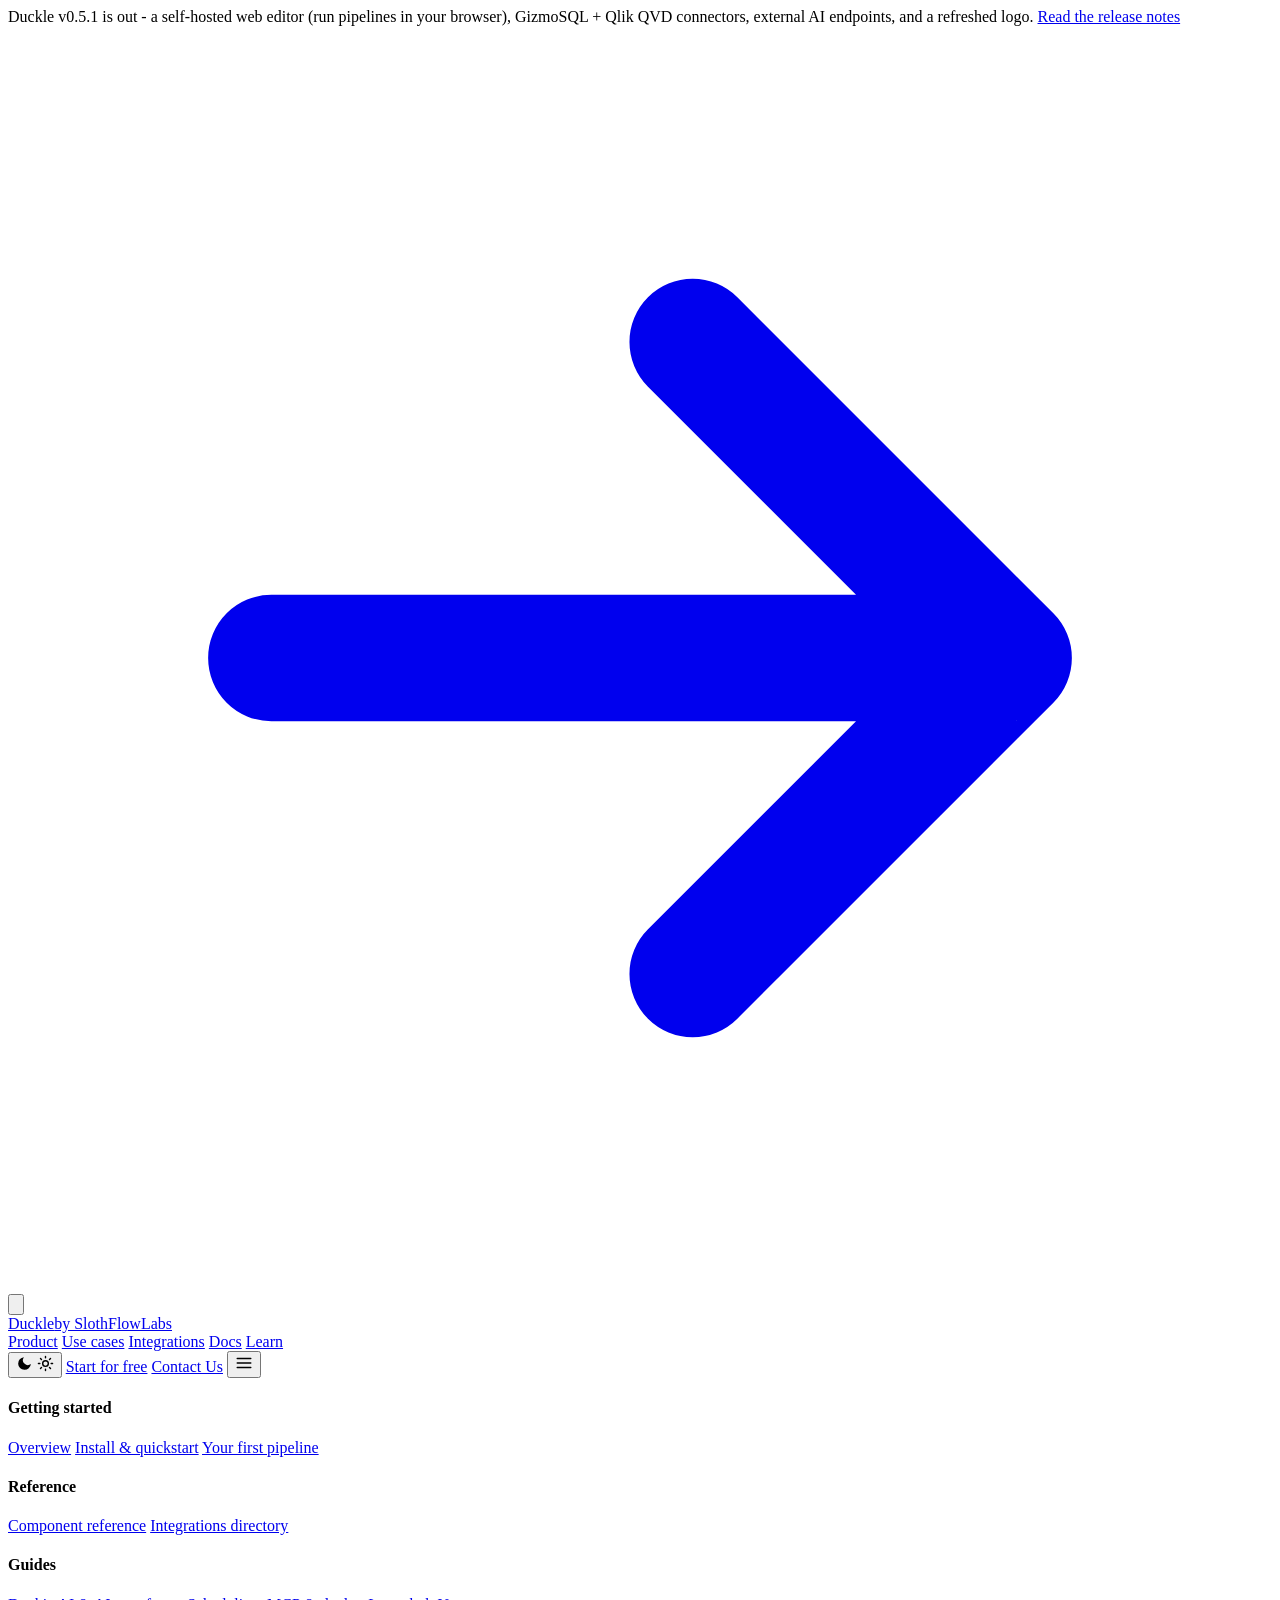
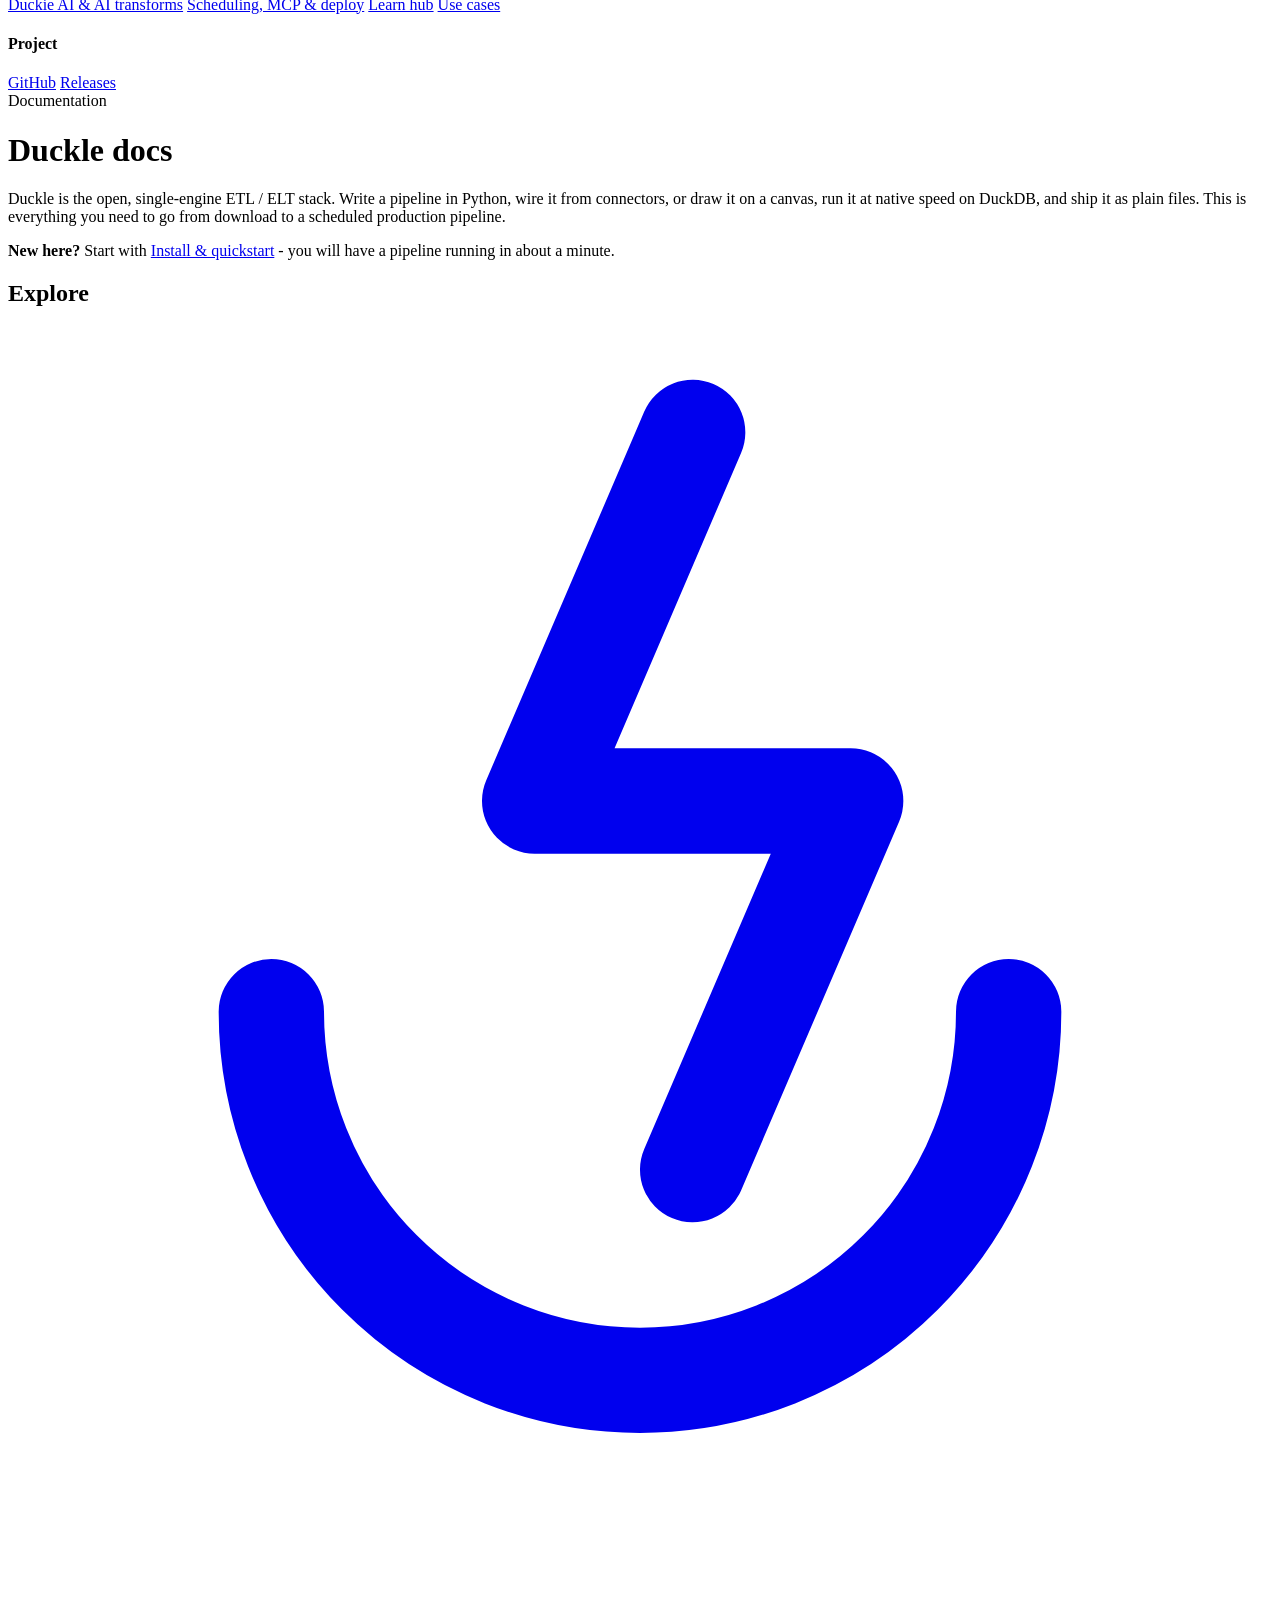
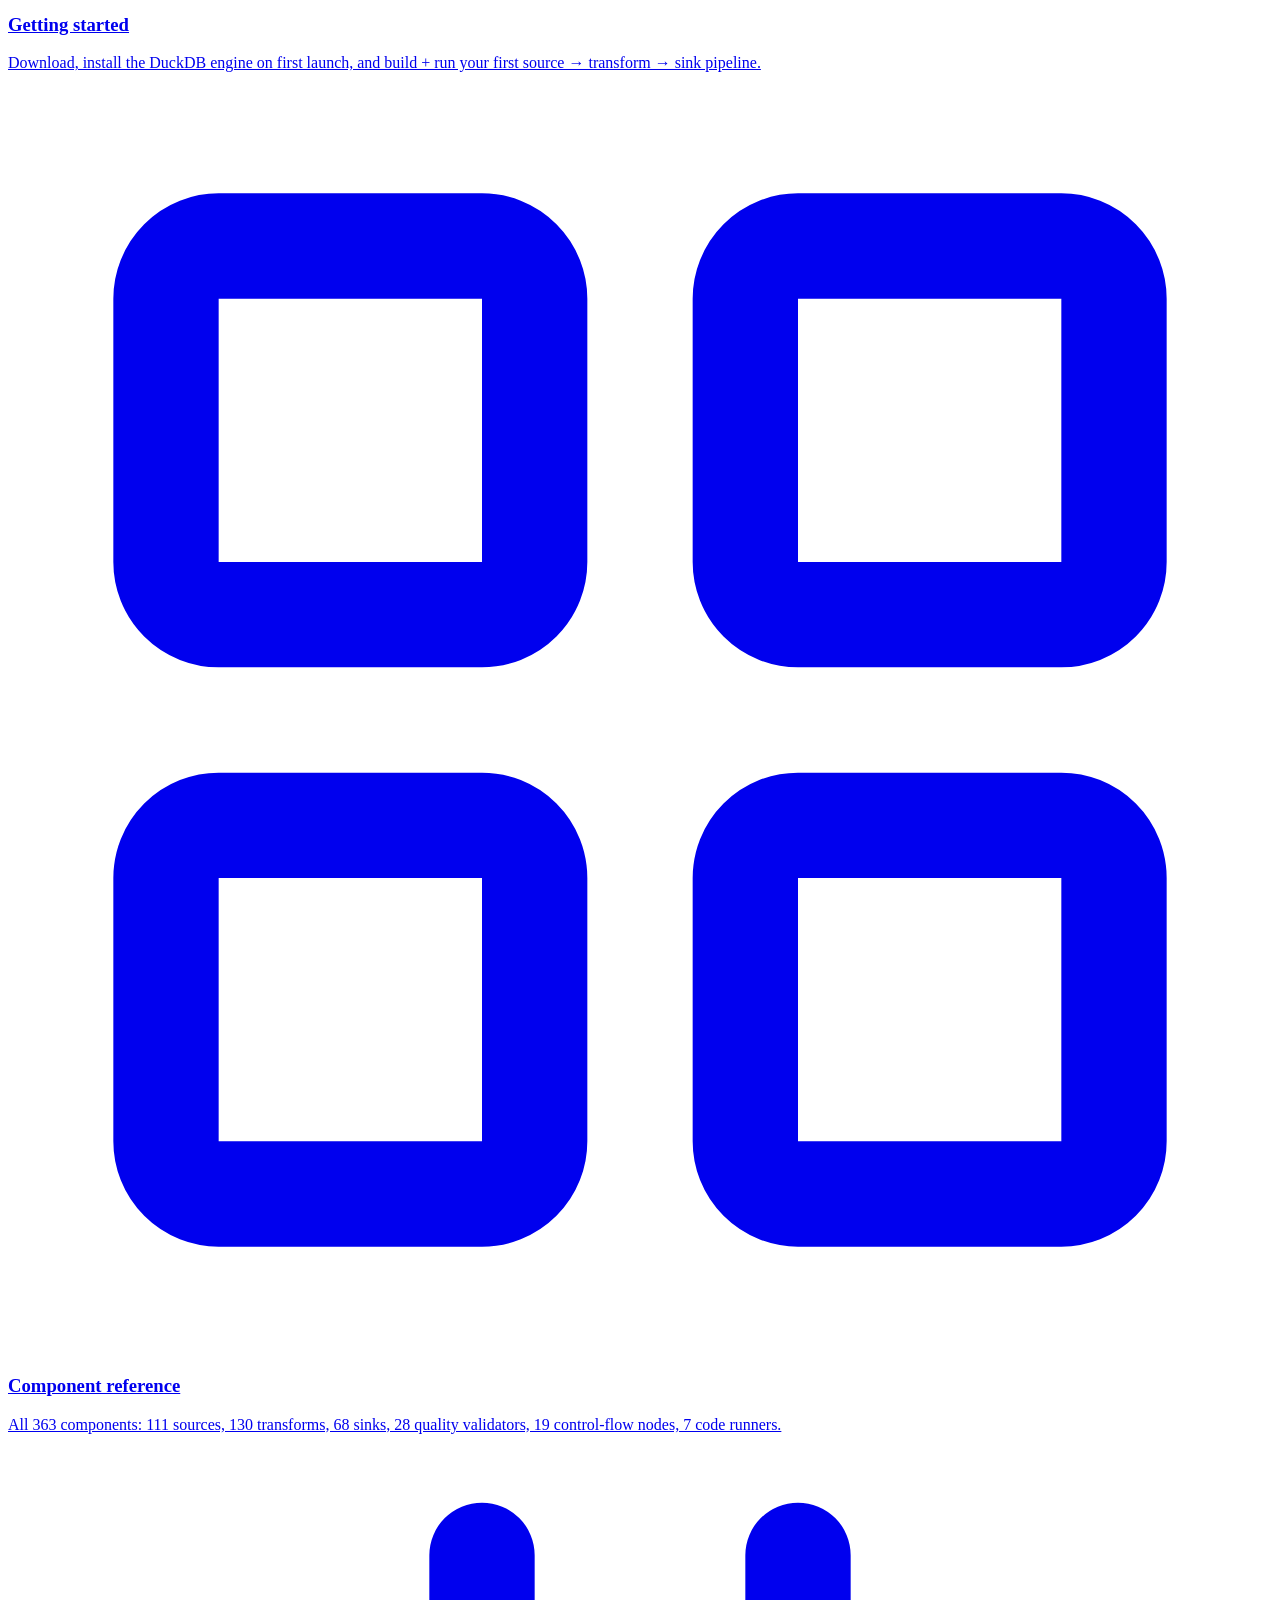
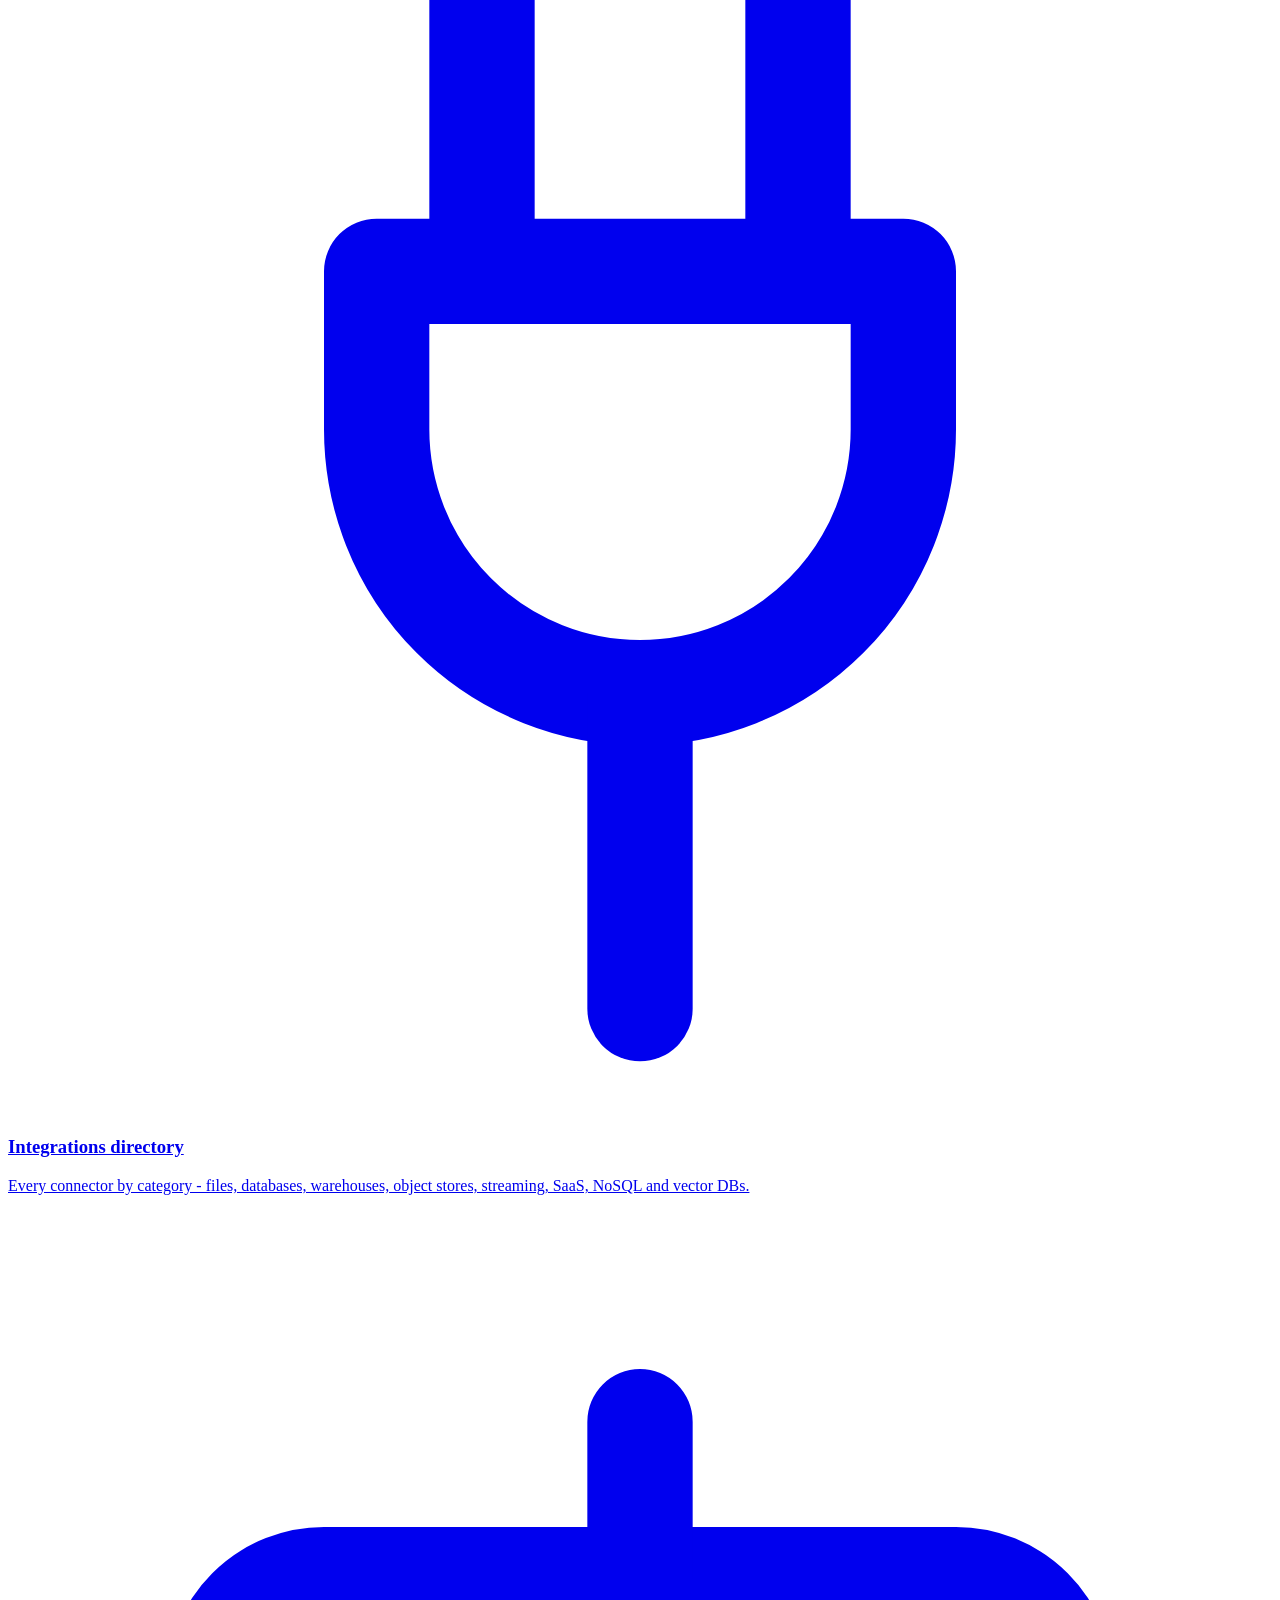
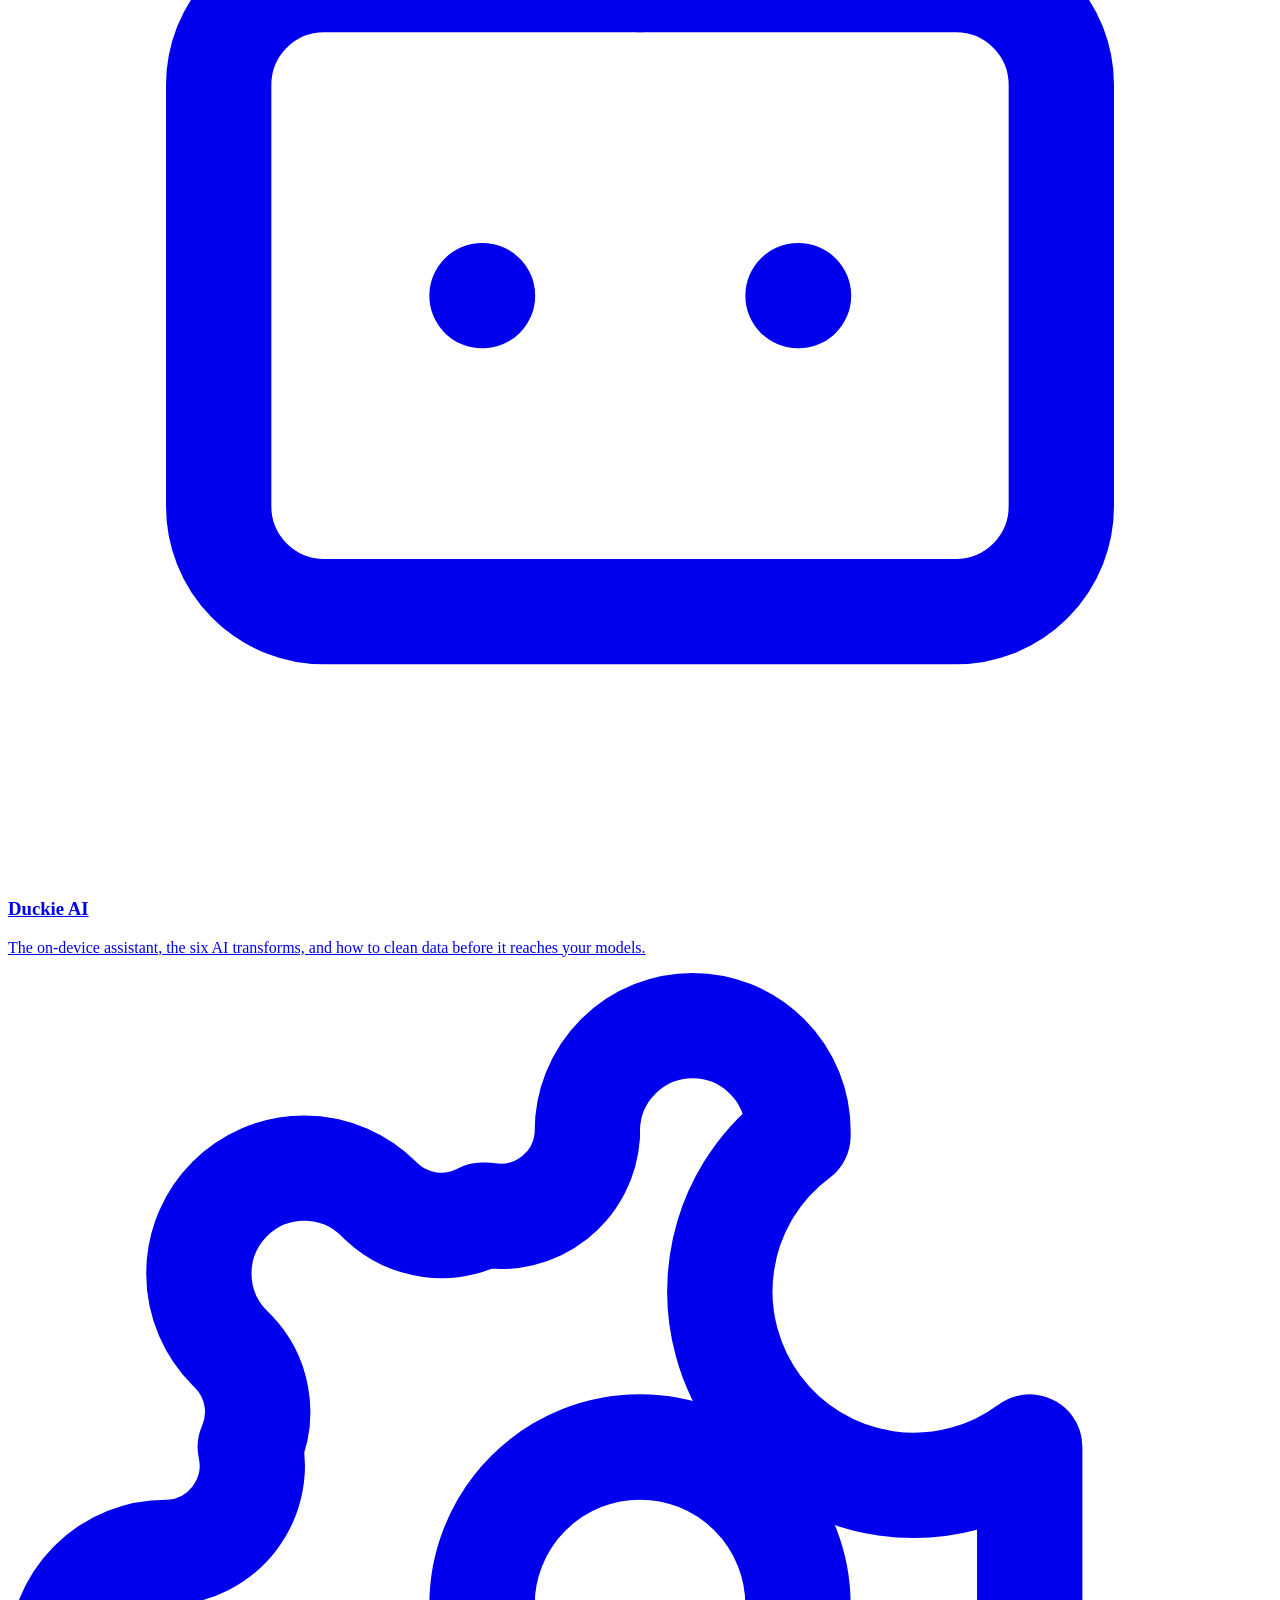
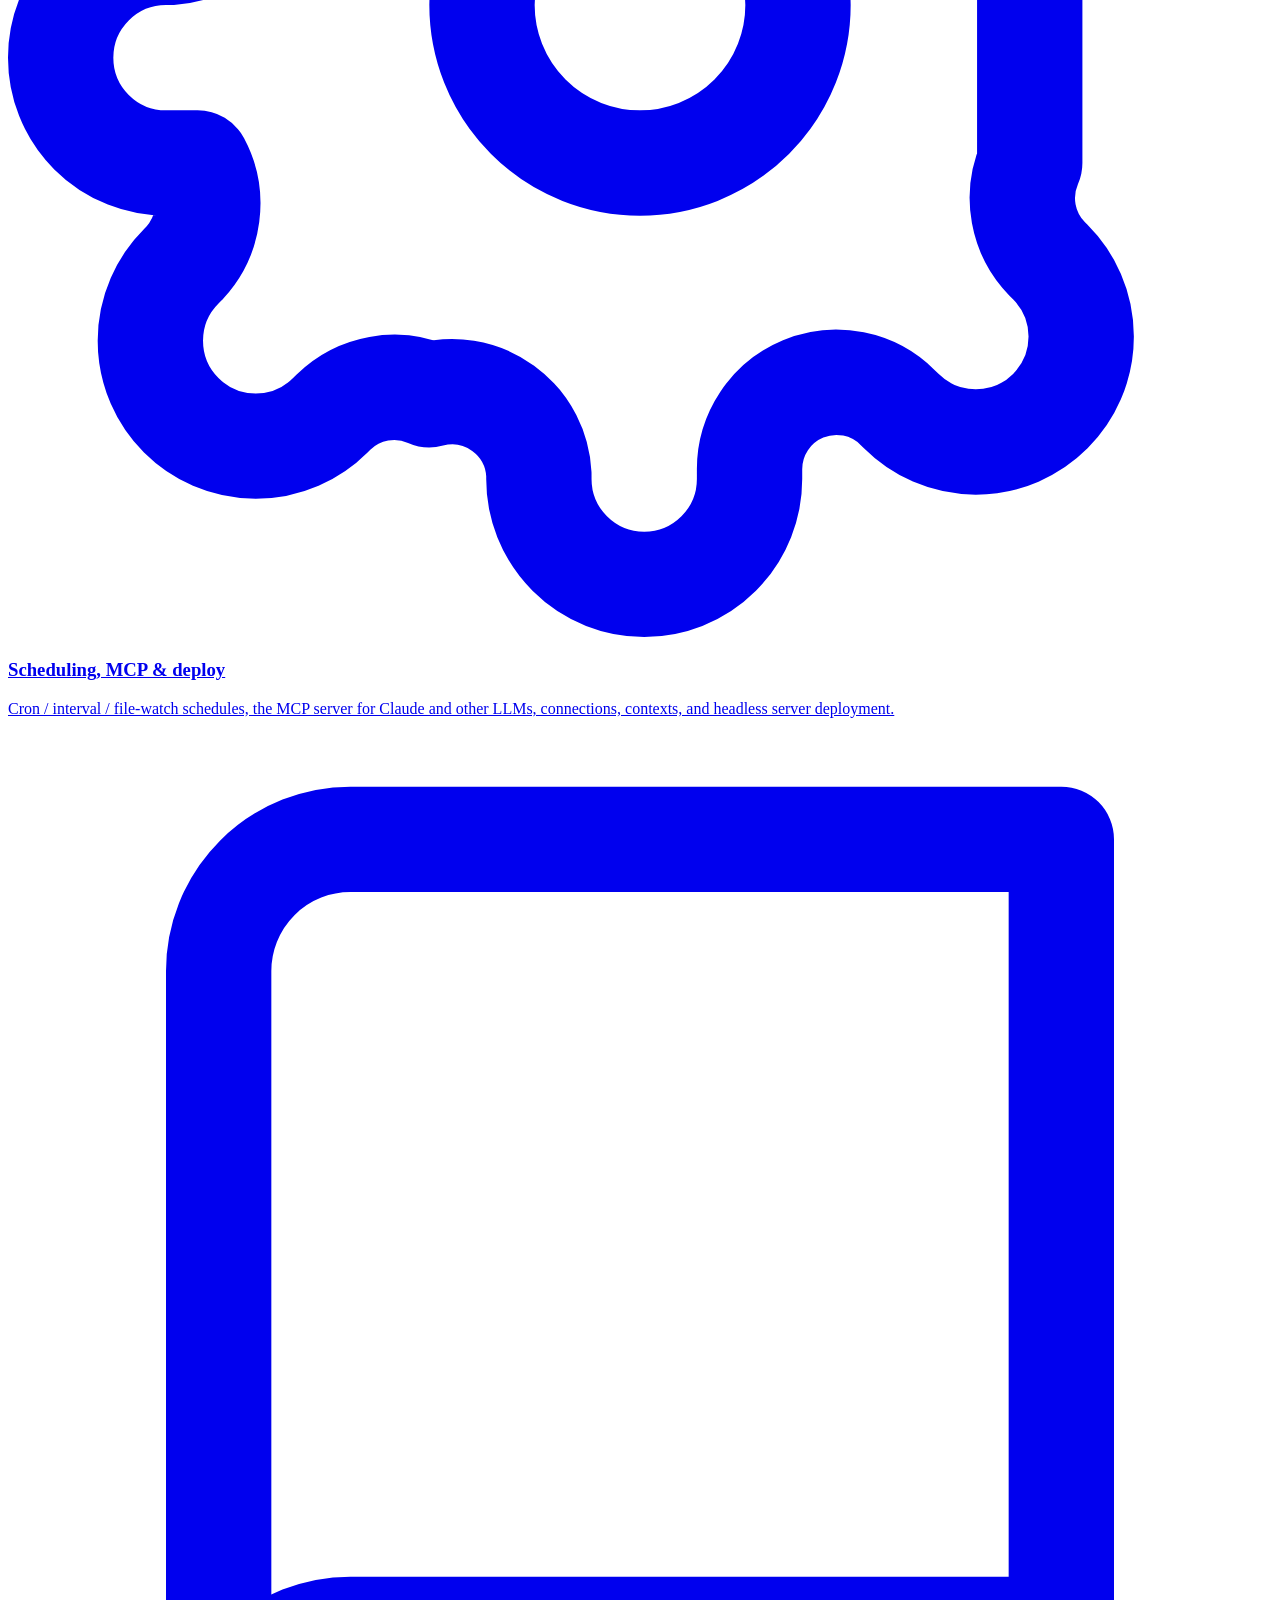
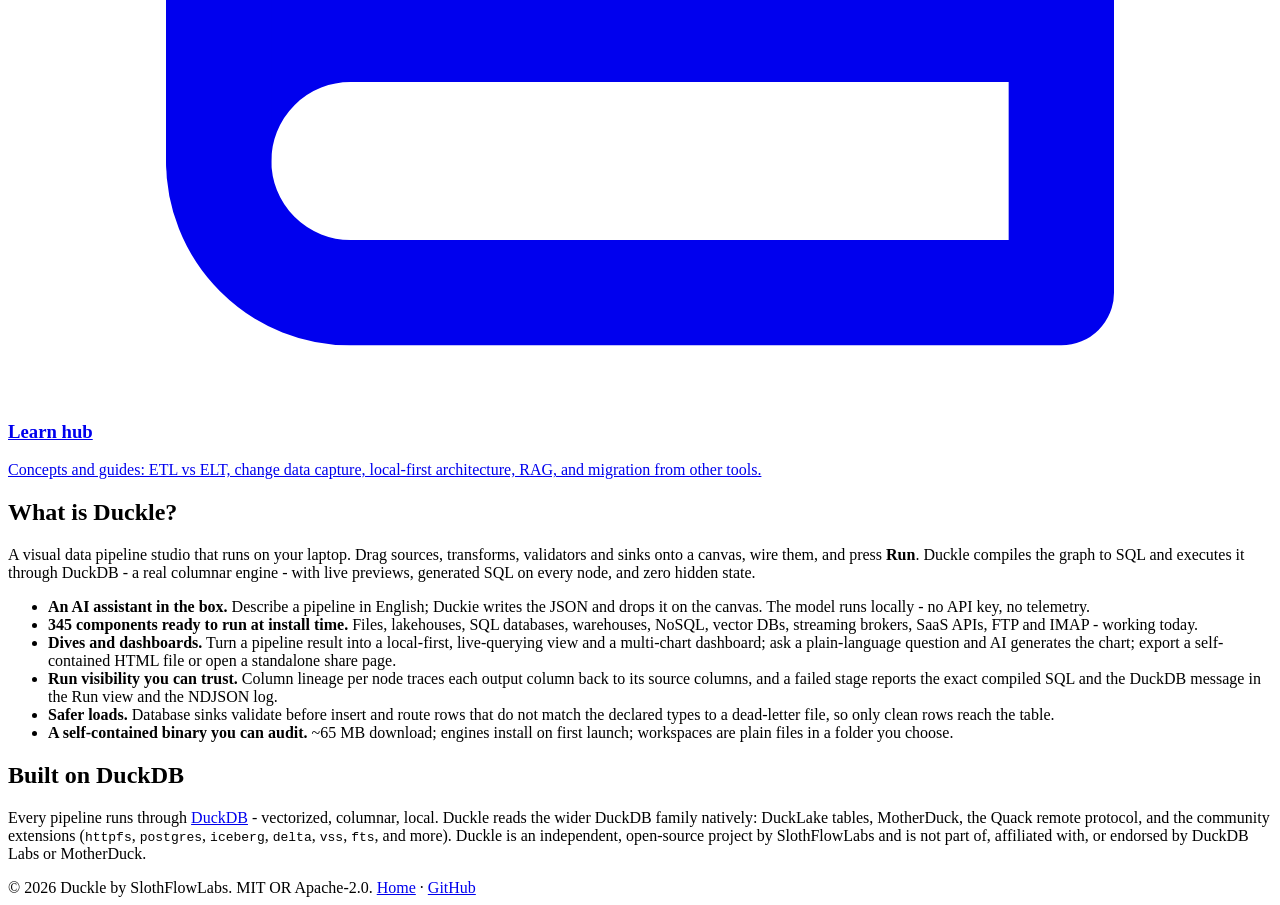
==== website/docs/index.html @ cfa14a63 "docs: lead with the open single-engine ELT stack, not local-first desktop Retitle the README and mar" ====
<!DOCTYPE html>
<html lang="en">
<head>
<meta charset="utf-8" />
<meta name="viewport" content="width=device-width, initial-scale=1" />
<title>Duckle Documentation: open, single-engine DuckDB ETL</title>
<meta name="description" content="Duckle documentation: getting started, the 363-component reference, integrations, the Duckie AI assistant, scheduling, the MCP server, and server deployment." />
<meta name="keywords" content="visual ETL tool, DuckDB ETL, open source ETL, ELT tool, code-first ETL, Python ETL, ETL for AI agents, MCP ETL, data pipeline builder, dbt GUI, dbt on DuckDB, DuckLake, Quack DuckDB, no-code data pipeline, Fivetran alternative, Airbyte alternative, Talend alternative, dlt alternative, self-hosted ETL, local-first ETL" />
<link rel="icon" href="../assets/img/duckle-mark.v4.svg" />
<link rel="preconnect" href="https://fonts.googleapis.com" />
<link rel="preconnect" href="https://fonts.gstatic.com" crossorigin />
<link href="https://fonts.googleapis.com/css2?family=Inter:wght@400;500;600;700;800&family=JetBrains+Mono:wght@400;500;700&display=swap" rel="stylesheet" />
<link rel="stylesheet" href="../assets/css/site.v16.css" />
<script>(function(){try{var t=localStorage.getItem("duckle-theme")||"dark";document.documentElement.setAttribute("data-theme",t);}catch(e){document.documentElement.setAttribute("data-theme","dark");}})();</script>
<link rel="canonical" href="https://duckle.org/docs/index.html" />
<meta name="robots" content="index, follow" />
<meta name="author" content="Duckle" />
<meta property="og:type" content="website" />
<meta property="og:site_name" content="Duckle" />
<meta property="og:url" content="https://duckle.org/docs/index.html" />
<meta property="og:title" content="Duckle Documentation: open, single-engine DuckDB ETL" />
<meta property="og:description" content="Duckle documentation: getting started, the 363-component reference, integrations, the Duckie AI assistant, scheduling, the MCP server, and server deployment." />
<meta property="og:image" content="https://duckle.org/assets/img/og-card.png" />
<meta property="og:image:width" content="1200" />
<meta property="og:image:height" content="630" />
<meta name="twitter:card" content="summary_large_image" />
<meta name="twitter:url" content="https://duckle.org/docs/index.html" />
<meta name="twitter:title" content="Duckle Documentation: open, single-engine DuckDB ETL" />
<meta name="twitter:description" content="Duckle documentation: getting started, the 363-component reference, integrations, the Duckie AI assistant, scheduling, the MCP server, and server deployment." />
<meta name="twitter:image" content="https://duckle.org/assets/img/og-card.png" />
<meta name="theme-color" content="#07090f" />
<link rel="apple-touch-icon" href="../assets/img/duckle-mark.v4.svg" />
<link rel="manifest" href="../site.webmanifest" />
<script type="application/ld+json">
{
  "@context": "https://schema.org",
  "@type": "BreadcrumbList",
  "itemListElement": [
    {
      "@type": "ListItem",
      "position": 1,
      "name": "Home",
      "item": "https://duckle.org/"
    },
    {
      "@type": "ListItem",
      "position": 2,
      "name": "Docs",
      "item": "https://duckle.org/docs/index.html"
    }
  ]
}
</script>
</head>
<body>

<div class="announce" id="announce" data-v="v0.5.1">
  Duckle v0.5.1 is out - a self-hosted web editor (run pipelines in your browser), GizmoSQL + Qlik QVD connectors, external AI endpoints, and a refreshed logo.
  <a href="https://github.com/slothflowlabs/duckle/releases/latest" target="_blank" rel="noopener">Read the release notes <svg viewBox="0 0 24 24" fill="none" stroke="currentColor" stroke-width="2.4" stroke-linecap="round" stroke-linejoin="round"><path d="M5 12h14M13 6l6 6-6 6"/></svg></a>
  <button class="announce-x" id="announceX" type="button" aria-label="Dismiss"><svg viewBox="0 0 24 24" fill="none" stroke="currentColor" stroke-width="2.2" stroke-linecap="round"><path d="M18 6 6 18M6 6l12 12"/></svg></button>
</div>
<header class="nav">
  <div class="wrap nav-inner">
    <a class="brand" href="../index.html"><img class="logo-dark" src="../assets/img/duckle-mark.v4.svg" alt="" /><img class="logo-light" src="../assets/img/duckle-mark.v4.svg" alt="" /><span class="bw"><span class="bn">Duckle</span><span class="by">by SlothFlowLabs</span></span></a>
    <nav class="nav-links" id="navLinks">
      <a href="../index.html#product">Product</a>
      <a href="../use-cases.html">Use cases</a>
      <a href="../index.html#integrations">Integrations</a>
      <a href="index.html">Docs</a>
      <a href="../learn.html">Learn</a>
    </nav>
    <div class="nav-right">
      <button class="icon-btn theme-toggle" id="themeToggle" aria-label="Toggle theme" title="Toggle theme">
        <svg class="moon" width="17" height="17" viewBox="0 0 24 24" fill="currentColor"><path d="M21 12.79A9 9 0 1 1 11.21 3 7 7 0 0 0 21 12.79z"/></svg>
        <svg class="sun" width="17" height="17" viewBox="0 0 24 24" fill="none" stroke="currentColor" stroke-width="2" stroke-linecap="round"><circle cx="12" cy="12" r="4"/><path d="M12 2v2m0 16v2M4.93 4.93l1.41 1.41m11.32 11.32 1.41 1.41M2 12h2m16 0h2M4.93 19.07l1.41-1.41M17.66 6.34l1.41-1.41"/></svg>
      </button>
      <a class="btn btn-outline hide-sm" href="../index.html#download">Start for free</a>
      <a class="btn btn-primary btn-pill hide-sm js-contact" href="#contact">Contact Us</a>
      <button class="icon-btn nav-toggle" id="navToggle" aria-label="Open menu"><svg width="18" height="18" viewBox="0 0 24 24" fill="none" stroke="currentColor" stroke-width="2" stroke-linecap="round"><path d="M3 6h18M3 12h18M3 18h18"/></svg></button>
    </div>
  </div>
</header>

<div class="wrap section">
  <div class="docs-shell">
    <aside class="docs-side">
      <h4>Getting started</h4>
      <a href="index.html">Overview</a>
      <a href="getting-started.html">Install &amp; quickstart</a>
      <a href="getting-started.html#first-pipeline">Your first pipeline</a>
      <h4>Reference</h4>
      <a href="components.html">Component reference</a>
      <a href="integrations.html">Integrations directory</a>
      <h4>Guides</h4>
      <a href="ai-duckie.html">Duckie AI &amp; AI transforms</a>
      <a href="automation.html">Scheduling, MCP &amp; deploy</a>
      <a href="learn.html">Learn hub</a>
      <a href="../use-cases.html">Use cases</a>
      <h4>Project</h4>
      <a href="https://github.com/slothflowlabs/duckle" target="_blank" rel="noopener">GitHub</a>
      <a href="https://github.com/slothflowlabs/duckle/releases" target="_blank" rel="noopener">Releases</a>
    </aside>

    <main class="docs-main">
      <span class="eyebrow">Documentation</span>
      <h1>Duckle docs</h1>
      <p class="lead">Duckle is the open, single-engine ETL / ELT stack. Write a pipeline in Python, wire it from connectors, or draw it on a canvas, run it at native speed on DuckDB, and ship it as plain files. This is everything you need to go from download to a scheduled production pipeline.</p>

      <div class="note"><b>New here?</b> Start with <a href="getting-started.html">Install &amp; quickstart</a> - you will have a pipeline running in about a minute.</div>

      <h2>Explore</h2>
      <div class="grid cols-2" style="margin-top:18px;">
        <a class="card" href="getting-started.html"><span class="ico"><svg viewBox="0 0 24 24" fill="none" stroke="currentColor" stroke-width="2" stroke-linecap="round" stroke-linejoin="round"><path d="m13 2-3 7h6l-3 7"/><path d="M5 13a7 7 0 0 0 14 0"/></svg></span><h3>Getting started</h3><p>Download, install the DuckDB engine on first launch, and build + run your first source &rarr; transform &rarr; sink pipeline.</p></a>
        <a class="card src" href="components.html"><span class="ico"><svg viewBox="0 0 24 24" fill="none" stroke="currentColor" stroke-width="2" stroke-linecap="round" stroke-linejoin="round"><rect x="3" y="3" width="7" height="7" rx="1"/><rect x="14" y="3" width="7" height="7" rx="1"/><rect x="3" y="14" width="7" height="7" rx="1"/><rect x="14" y="14" width="7" height="7" rx="1"/></svg></span><h3>Component reference</h3><p>All 363 components: 111 sources, 130 transforms, 68 sinks, 28 quality validators, 19 control-flow nodes, 7 code runners.</p></a>
        <a class="card" href="integrations.html"><span class="ico"><svg viewBox="0 0 24 24" fill="none" stroke="currentColor" stroke-width="2" stroke-linecap="round" stroke-linejoin="round"><path d="M9 2v6M15 2v6M7 8h10v3a5 5 0 0 1-10 0z"/><path d="M12 16v6"/></svg></span><h3>Integrations directory</h3><p>Every connector by category - files, databases, warehouses, object stores, streaming, SaaS, NoSQL and vector DBs.</p></a>
        <a class="card xf" href="ai-duckie.html"><span class="ico"><svg viewBox="0 0 24 24" fill="none" stroke="currentColor" stroke-width="2" stroke-linecap="round" stroke-linejoin="round"><rect x="4" y="7" width="16" height="12" rx="2"/><path d="M12 7V4M9 13h.01M15 13h.01"/></svg></span><h3>Duckie AI</h3><p>The on-device assistant, the six AI transforms, and how to clean data before it reaches your models.</p></a>
        <a class="card snk" href="automation.html"><span class="ico"><svg viewBox="0 0 24 24" fill="none" stroke="currentColor" stroke-width="2" stroke-linecap="round" stroke-linejoin="round"><circle cx="12" cy="12" r="3"/><path d="M19.4 15a1.65 1.65 0 0 0 .33 1.82l.06.06a2 2 0 1 1-2.83 2.83l-.06-.06a1.65 1.65 0 0 0-2.82 1.17V21a2 2 0 1 1-4 0v-.09A1.65 1.65 0 0 0 8 19.4a1.65 1.65 0 0 0-1.82.33l-.06.06a2 2 0 1 1-2.83-2.83l.06-.06A1.65 1.65 0 0 0 3.6 15H3a2 2 0 1 1 0-4h.09A1.65 1.65 0 0 0 4.6 9a1.65 1.65 0 0 0-.33-1.82l-.06-.06a2 2 0 1 1 2.83-2.83l.06.06A1.65 1.65 0 0 0 9 4.6h.09A1.65 1.65 0 0 0 11 3.09V3a2 2 0 1 1 4 0v.09A1.65 1.65 0 0 0 19.4 9z"/></svg></span><h3>Scheduling, MCP &amp; deploy</h3><p>Cron / interval / file-watch schedules, the MCP server for Claude and other LLMs, connections, contexts, and headless server deployment.</p></a>
        <a class="card" href="learn.html"><span class="ico"><svg viewBox="0 0 24 24" fill="none" stroke="currentColor" stroke-width="2" stroke-linecap="round" stroke-linejoin="round"><path d="M4 19.5A2.5 2.5 0 0 1 6.5 17H20"/><path d="M6.5 2H20v20H6.5A2.5 2.5 0 0 1 4 19.5v-15A2.5 2.5 0 0 1 6.5 2z"/></svg></span><h3>Learn hub</h3><p>Concepts and guides: ETL vs ELT, change data capture, local-first architecture, RAG, and migration from other tools.</p></a>
      </div>

      <h2>What is Duckle?</h2>
      <p>A visual data pipeline studio that runs on your laptop. Drag sources, transforms, validators and sinks onto a canvas, wire them, and press <b>Run</b>. Duckle compiles the graph to SQL and executes it through DuckDB - a real columnar engine - with live previews, generated SQL on every node, and zero hidden state.</p>
      <ul>
        <li><b>An AI assistant in the box.</b> Describe a pipeline in English; Duckie writes the JSON and drops it on the canvas. The model runs locally - no API key, no telemetry.</li>
        <li><b>345 components ready to run at install time.</b> Files, lakehouses, SQL databases, warehouses, NoSQL, vector DBs, streaming brokers, SaaS APIs, FTP and IMAP - working today.</li>
        <li><b>Dives and dashboards.</b> Turn a pipeline result into a local-first, live-querying view and a multi-chart dashboard; ask a plain-language question and AI generates the chart; export a self-contained HTML file or open a standalone share page.</li>
        <li><b>Run visibility you can trust.</b> Column lineage per node traces each output column back to its source columns, and a failed stage reports the exact compiled SQL and the DuckDB message in the Run view and the NDJSON log.</li>
        <li><b>Safer loads.</b> Database sinks validate before insert and route rows that do not match the declared types to a dead-letter file, so only clean rows reach the table.</li>
        <li><b>A self-contained binary you can audit.</b> ~65 MB download; engines install on first launch; workspaces are plain files in a folder you choose.</li>
      </ul>

      <h2>Built on DuckDB</h2>
      <p>Every pipeline runs through <a href="https://duckdb.org" target="_blank" rel="noopener">DuckDB</a> - vectorized, columnar, local. Duckle reads the wider DuckDB family natively: DuckLake tables, MotherDuck, the Quack remote protocol, and the community extensions (<code>httpfs</code>, <code>postgres</code>, <code>iceberg</code>, <code>delta</code>, <code>vss</code>, <code>fts</code>, and more). Duckle is an independent, open-source project by SlothFlowLabs and is not part of, affiliated with, or endorsed by DuckDB Labs or MotherDuck.</p>
    </main>
  </div>
</div>

<footer class="footer">
  <div class="wrap">
    <div class="legal">
      <span>&copy; 2026 Duckle by SlothFlowLabs. MIT OR Apache-2.0.</span>
      <span><a href="../index.html">Home</a> &middot; <a href="https://github.com/slothflowlabs/duckle" target="_blank" rel="noopener">GitHub</a></span>
    </div>
  </div>
</footer>
<script src="../assets/js/site.js"></script>
</body>
</html>
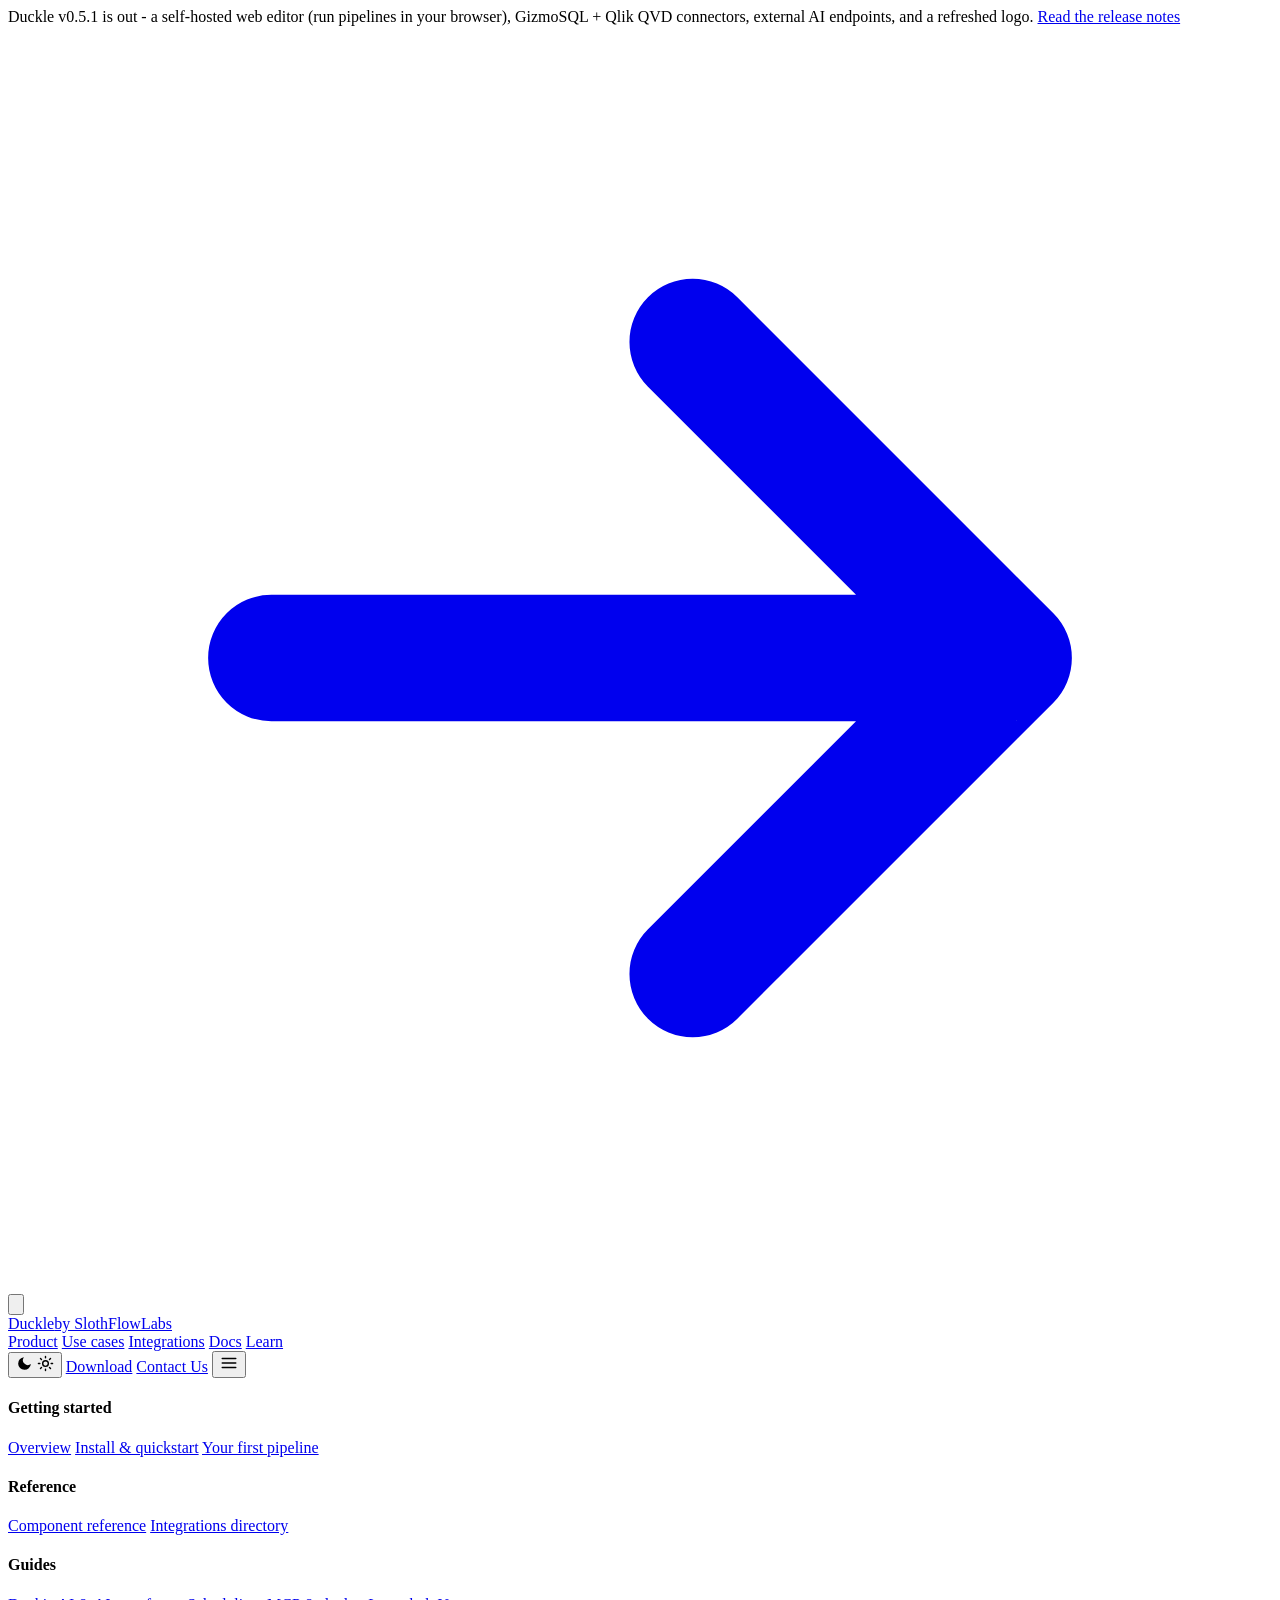
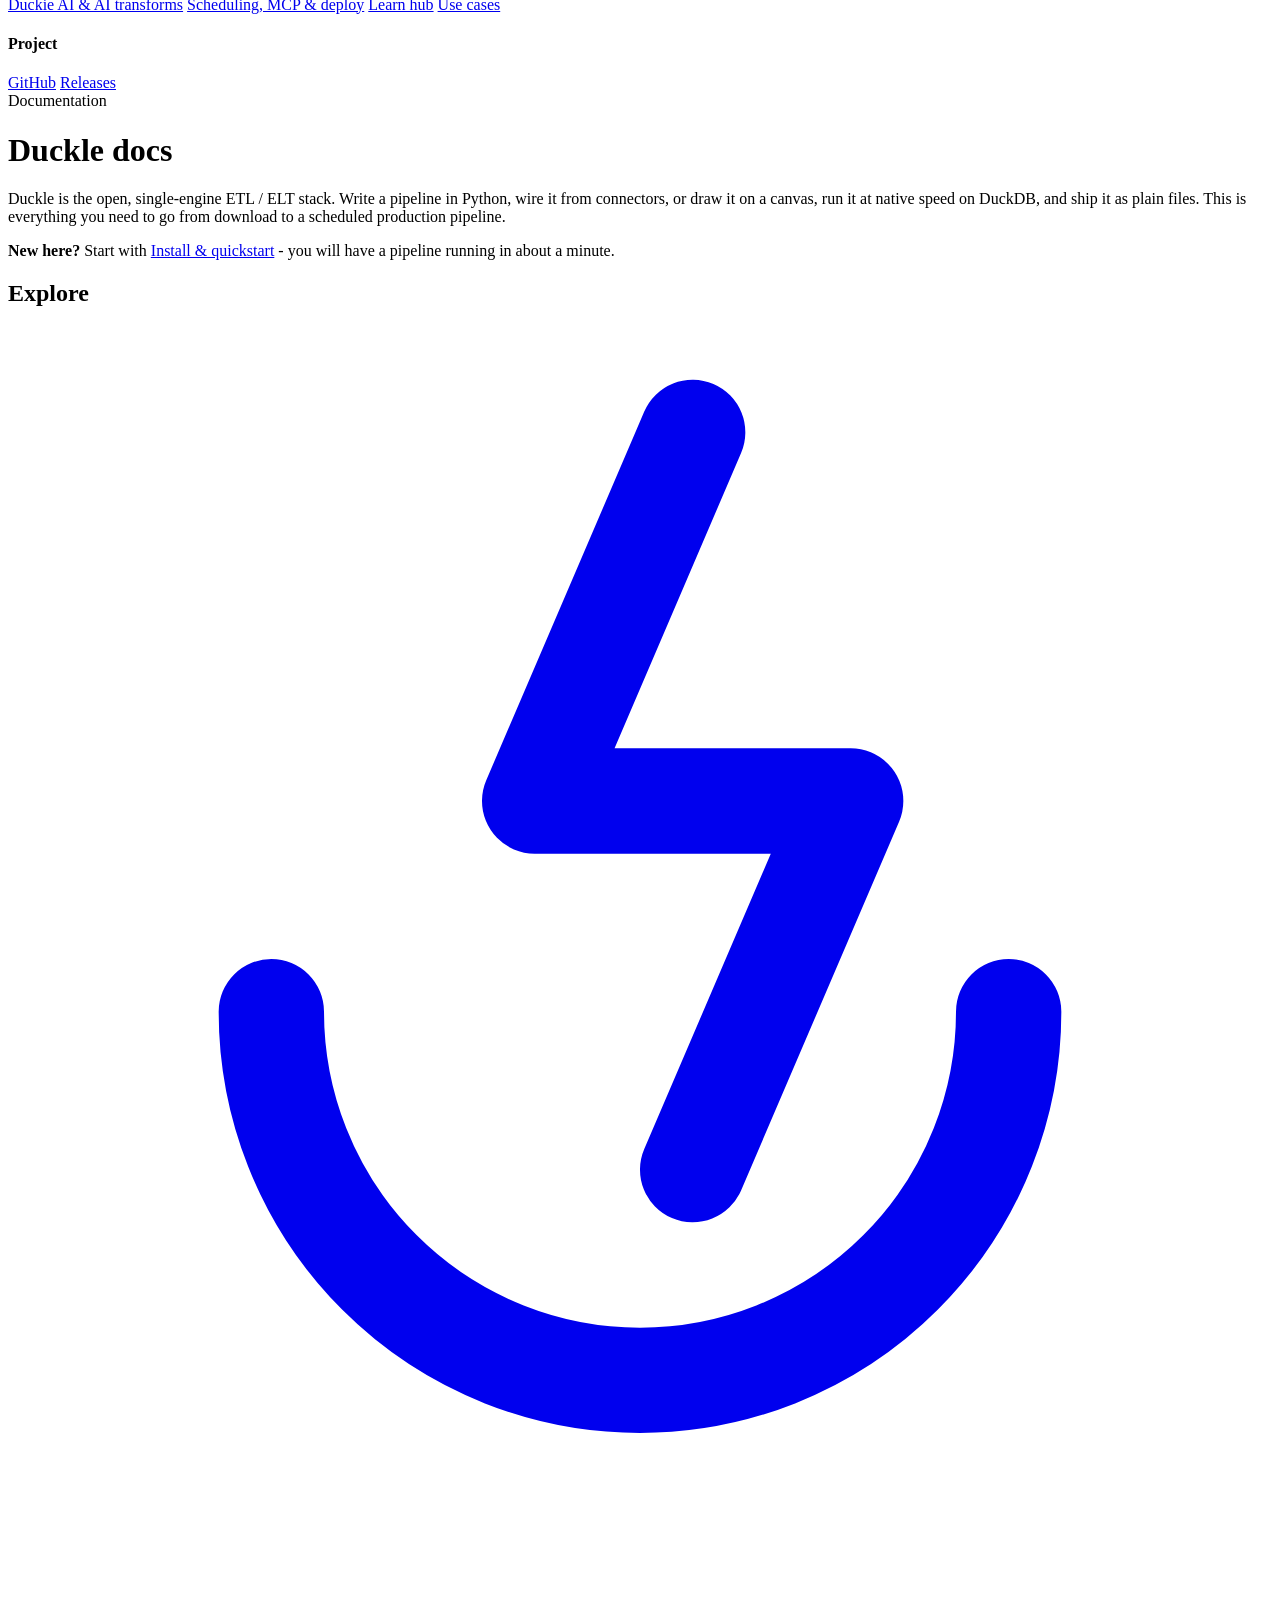
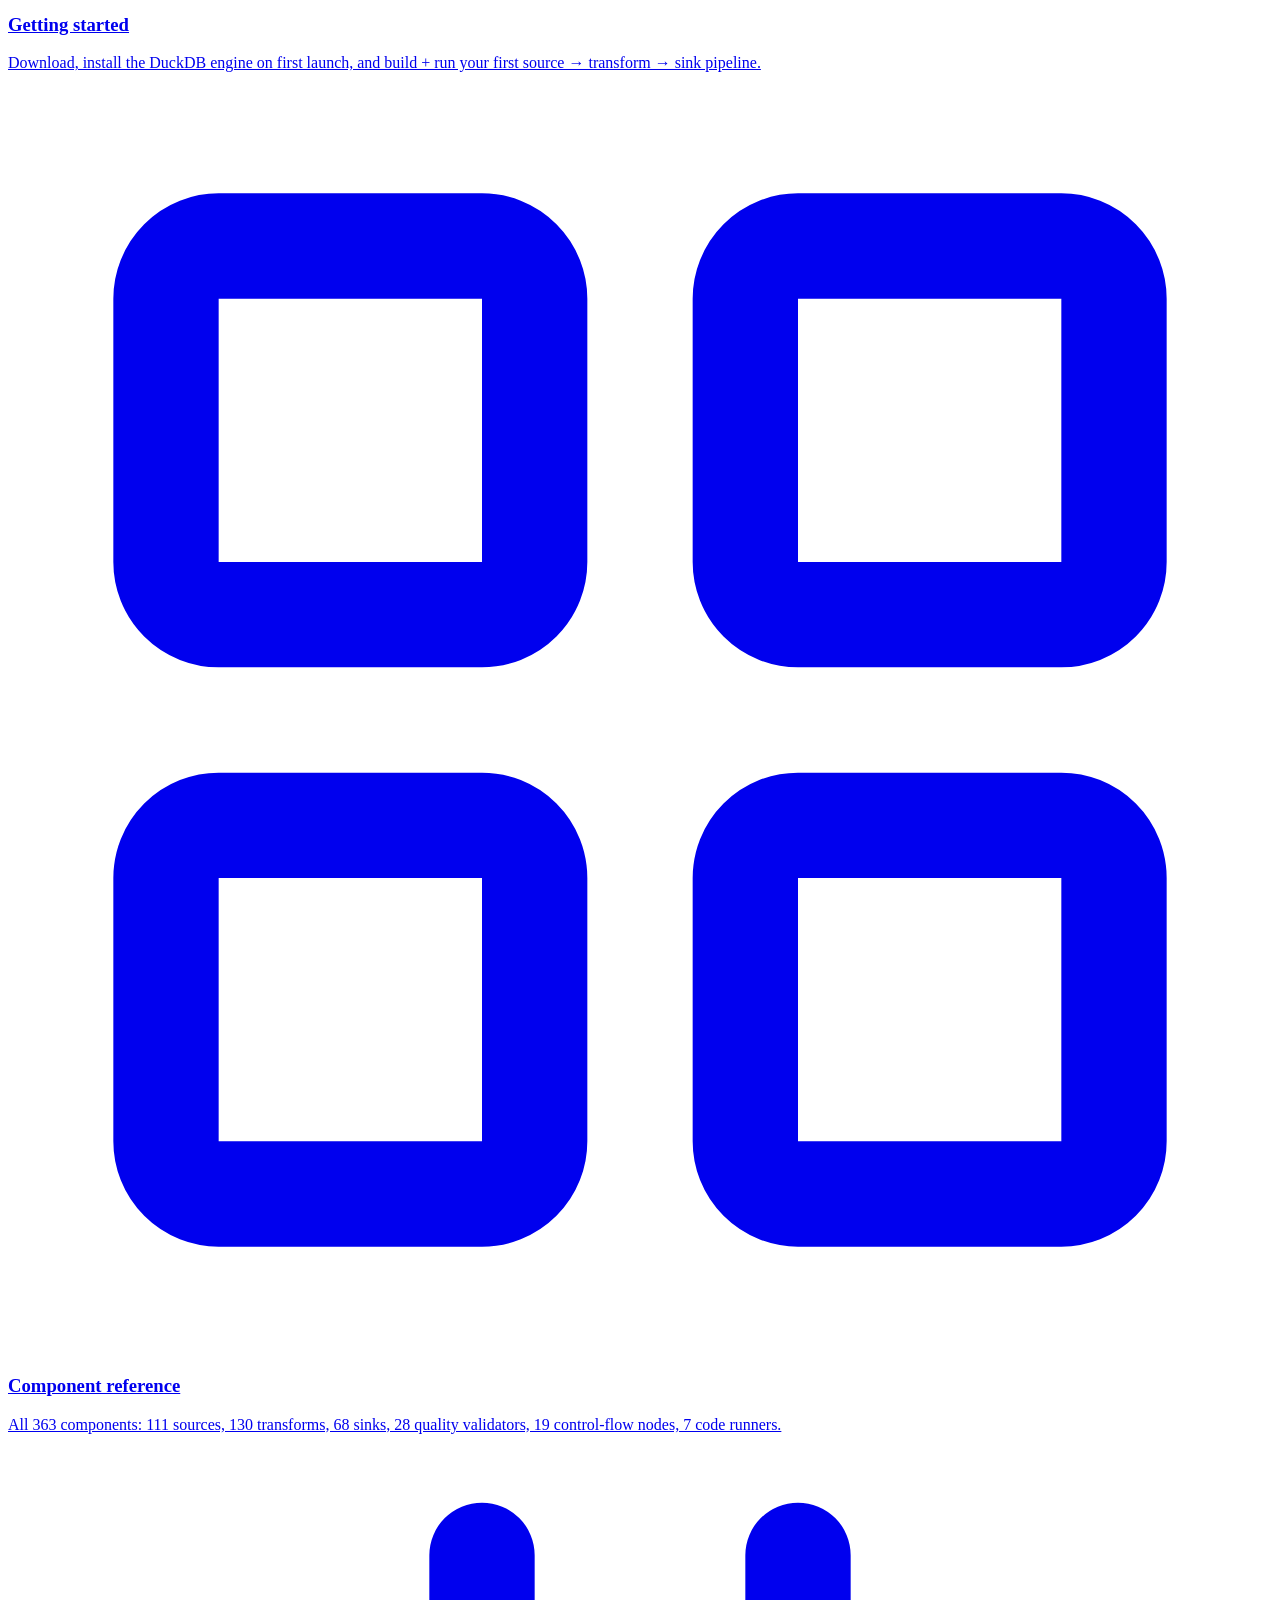
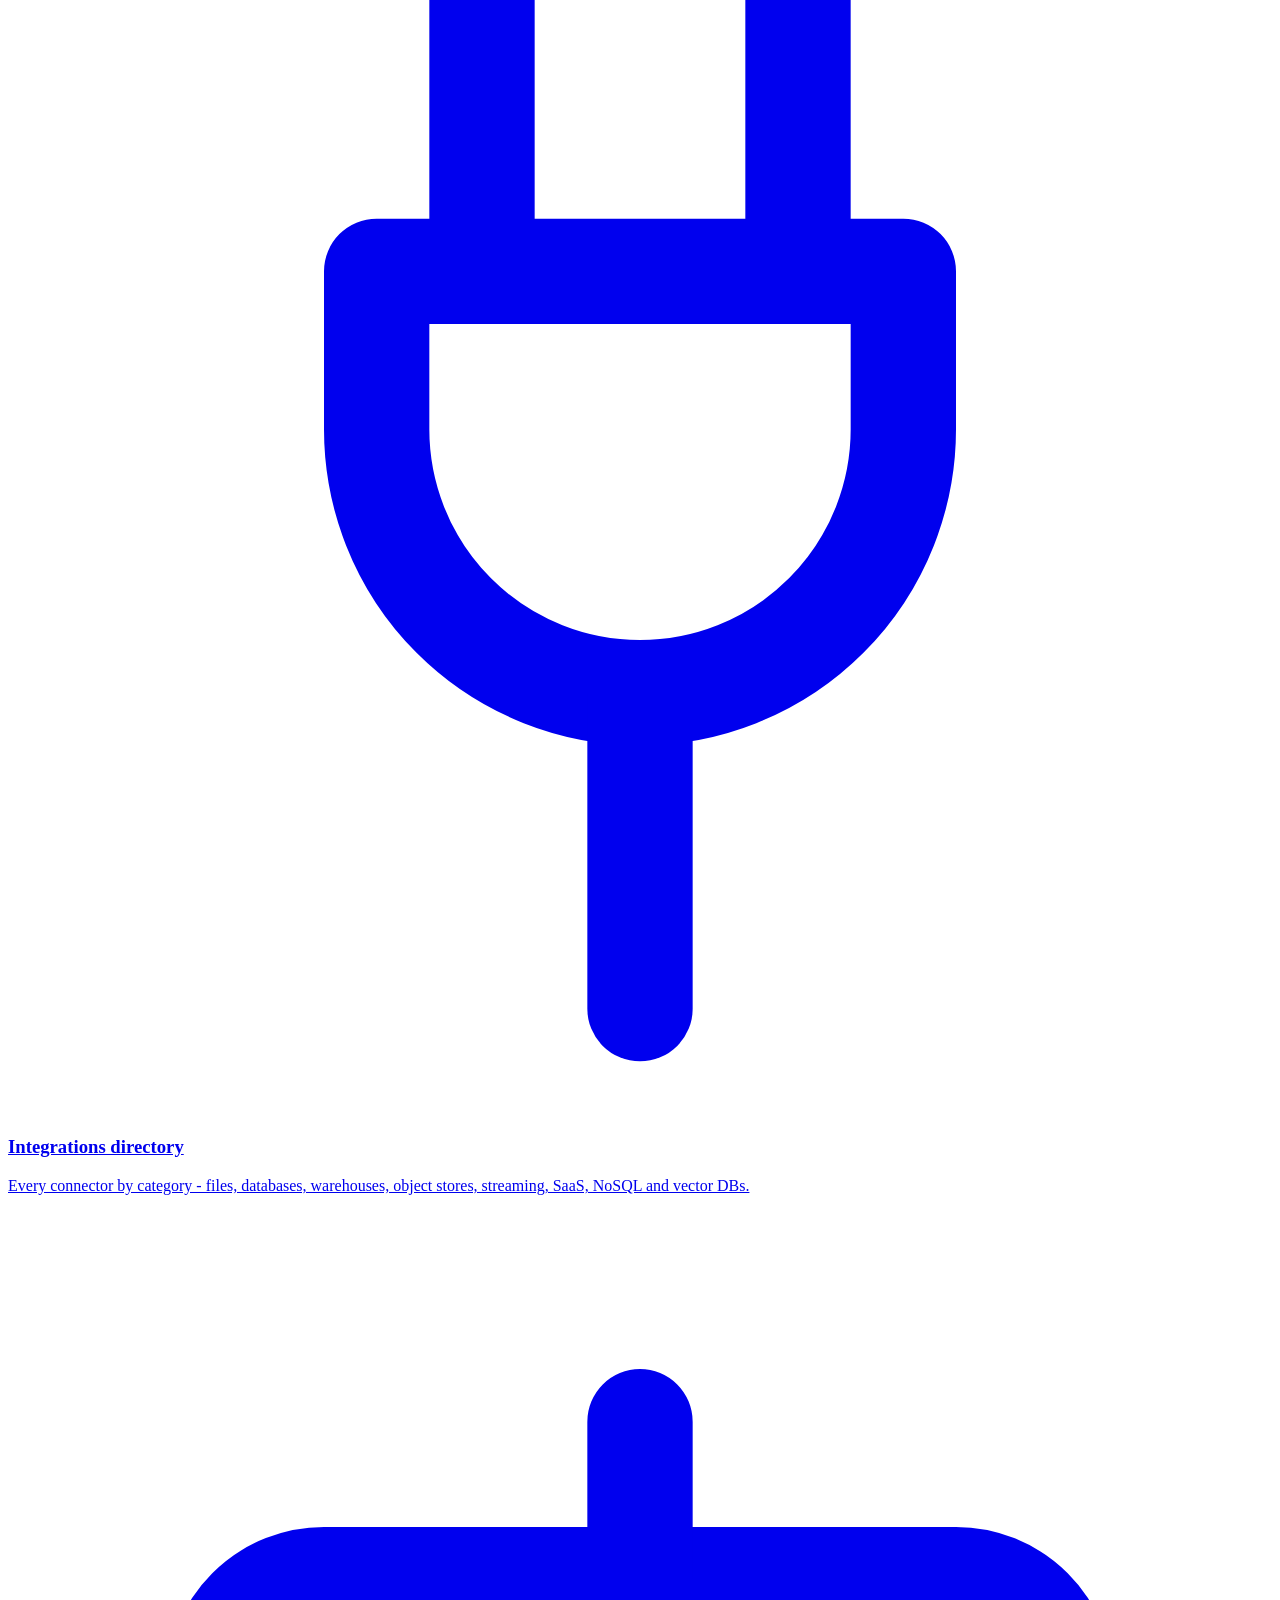
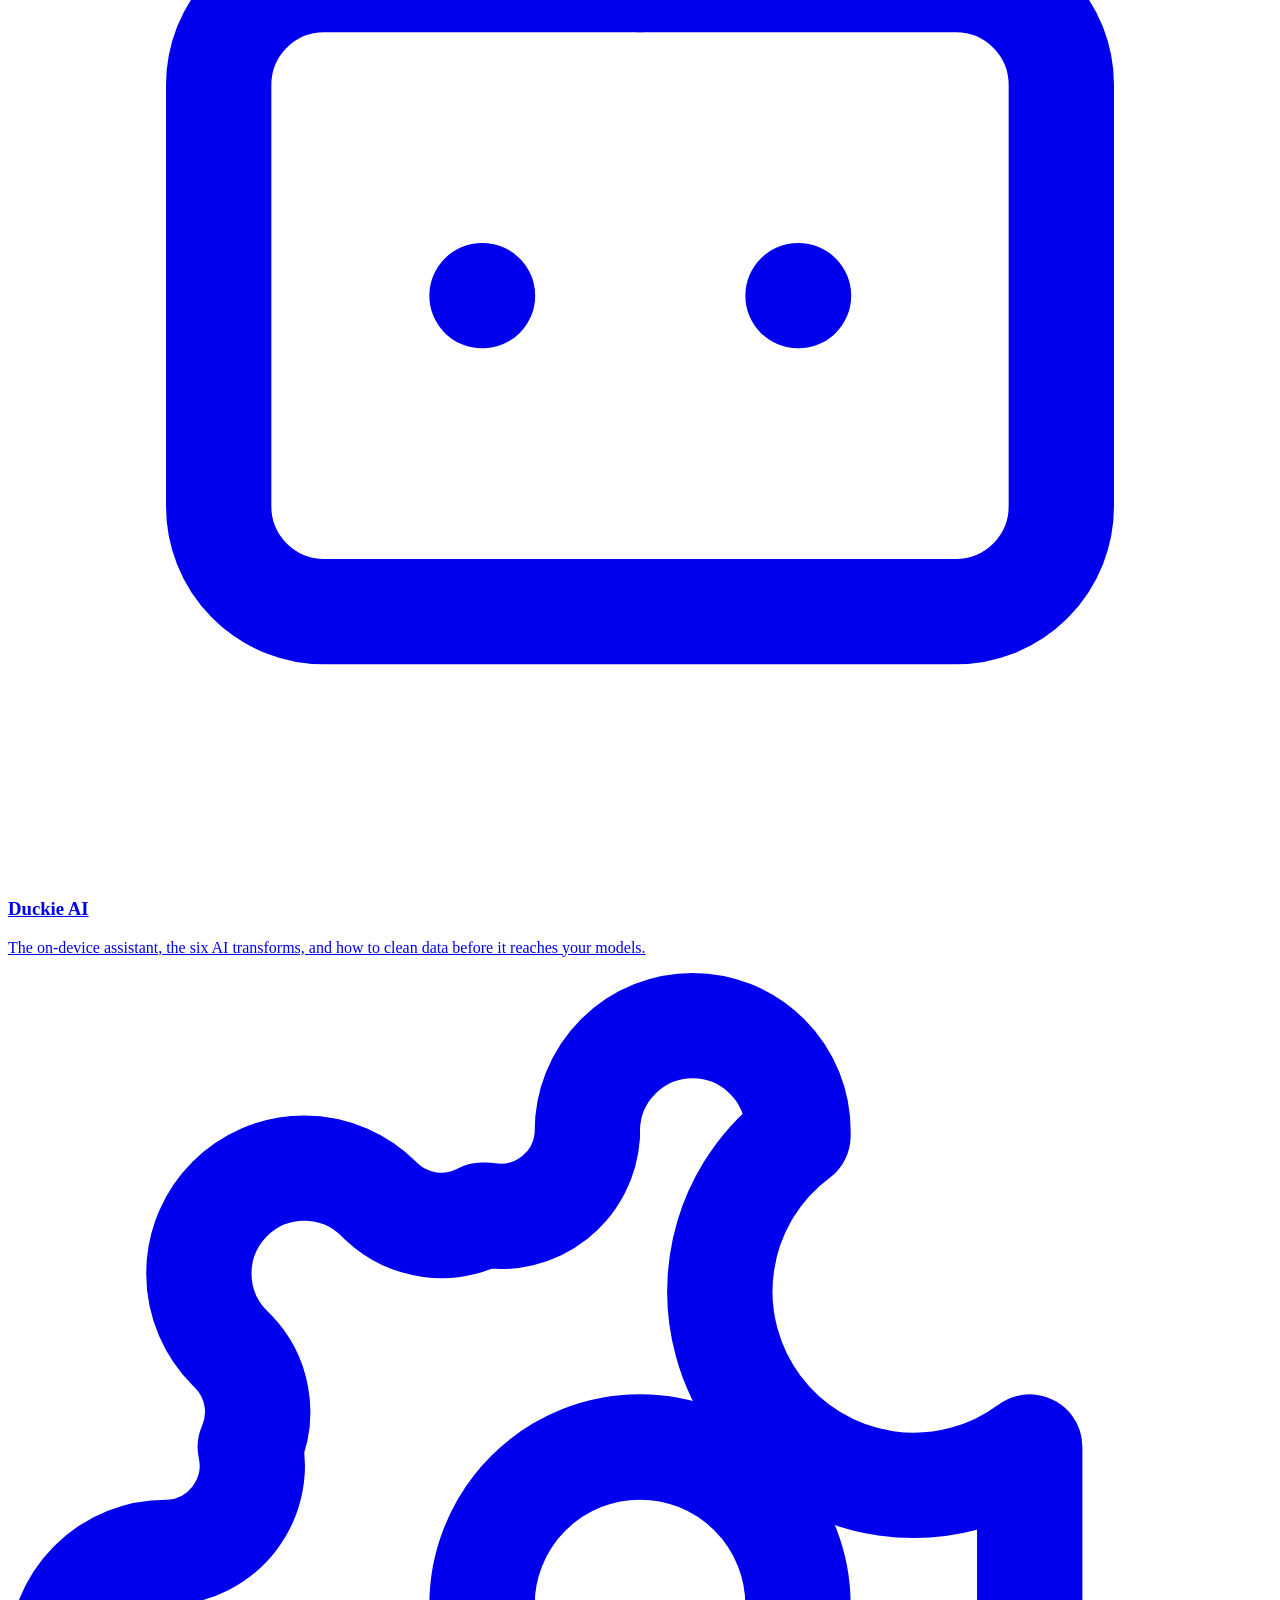
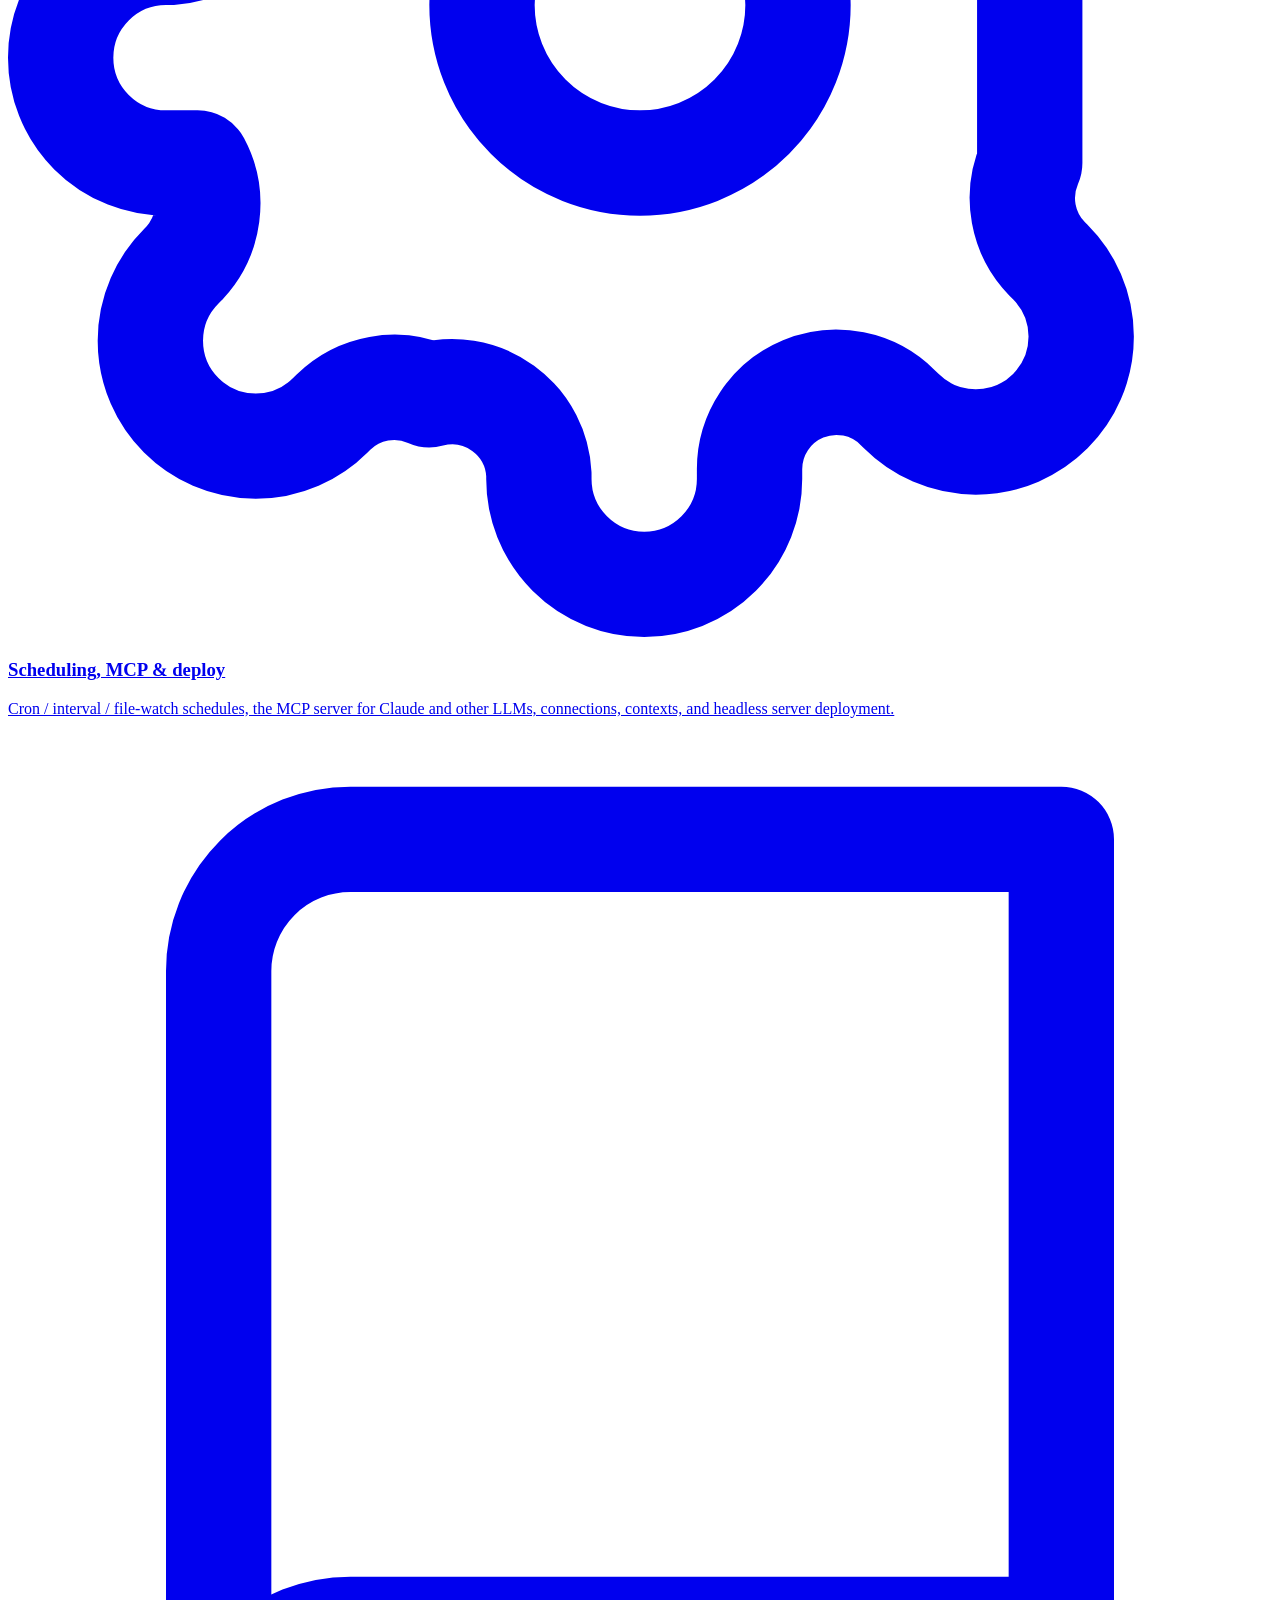
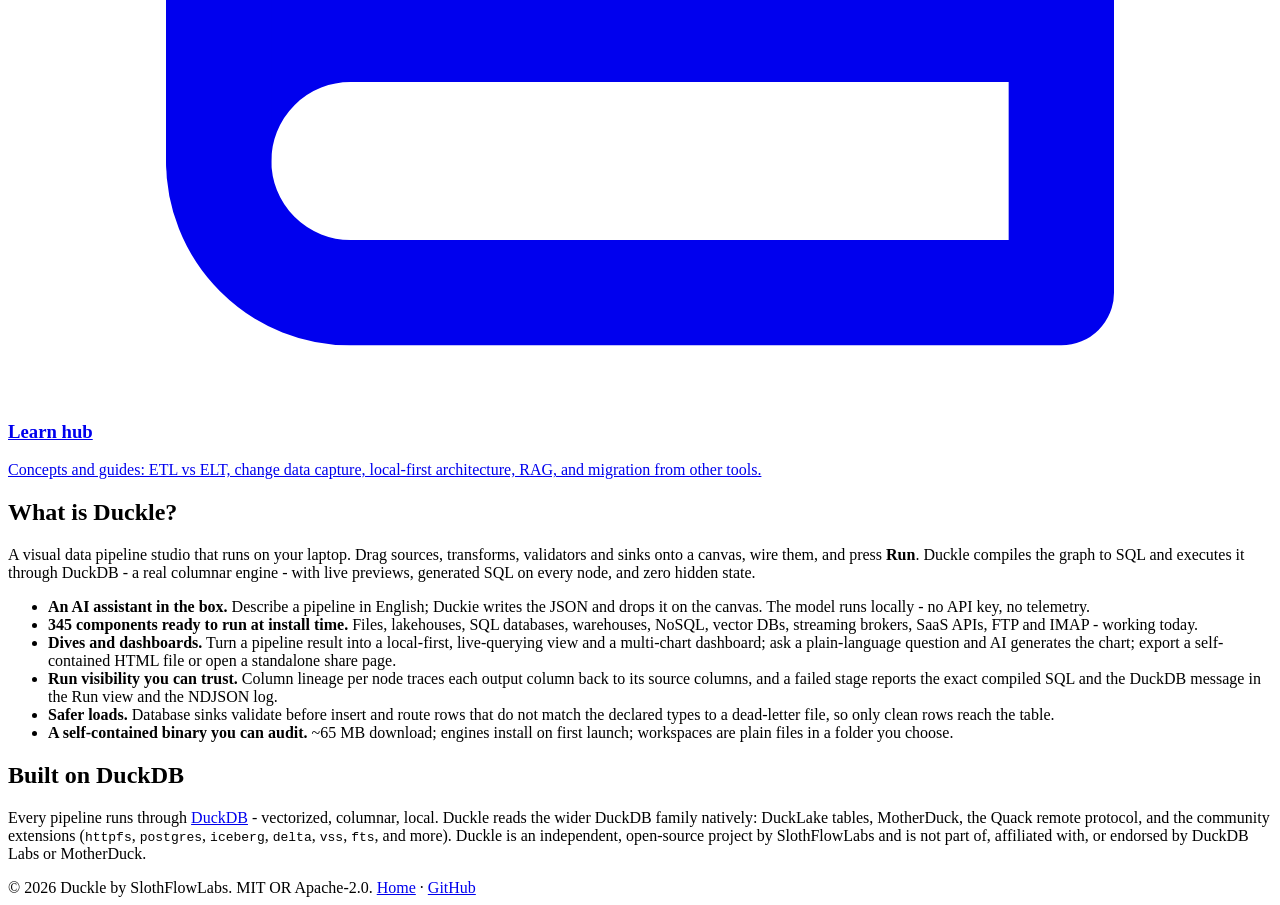
==== commit ae876823: "docs(site): lead with ETL, and stop calling it one pipeline Three problems in the same sentence, all" ====
--- a/website/docs/index.html
+++ b/website/docs/index.html
@@ -74,7 +74,7 @@
         <svg class="moon" width="17" height="17" viewBox="0 0 24 24" fill="currentColor"><path d="M21 12.79A9 9 0 1 1 11.21 3 7 7 0 0 0 21 12.79z"/></svg>
         <svg class="sun" width="17" height="17" viewBox="0 0 24 24" fill="none" stroke="currentColor" stroke-width="2" stroke-linecap="round"><circle cx="12" cy="12" r="4"/><path d="M12 2v2m0 16v2M4.93 4.93l1.41 1.41m11.32 11.32 1.41 1.41M2 12h2m16 0h2M4.93 19.07l1.41-1.41M17.66 6.34l1.41-1.41"/></svg>
       </button>
-      <a class="btn btn-outline hide-sm" href="../index.html#download">Start for free</a>
+      <a class="btn btn-outline hide-sm" href="../index.html#download">Download</a>
       <a class="btn btn-primary btn-pill hide-sm js-contact" href="#contact">Contact Us</a>
       <button class="icon-btn nav-toggle" id="navToggle" aria-label="Open menu"><svg width="18" height="18" viewBox="0 0 24 24" fill="none" stroke="currentColor" stroke-width="2" stroke-linecap="round"><path d="M3 6h18M3 12h18M3 18h18"/></svg></button>
     </div>
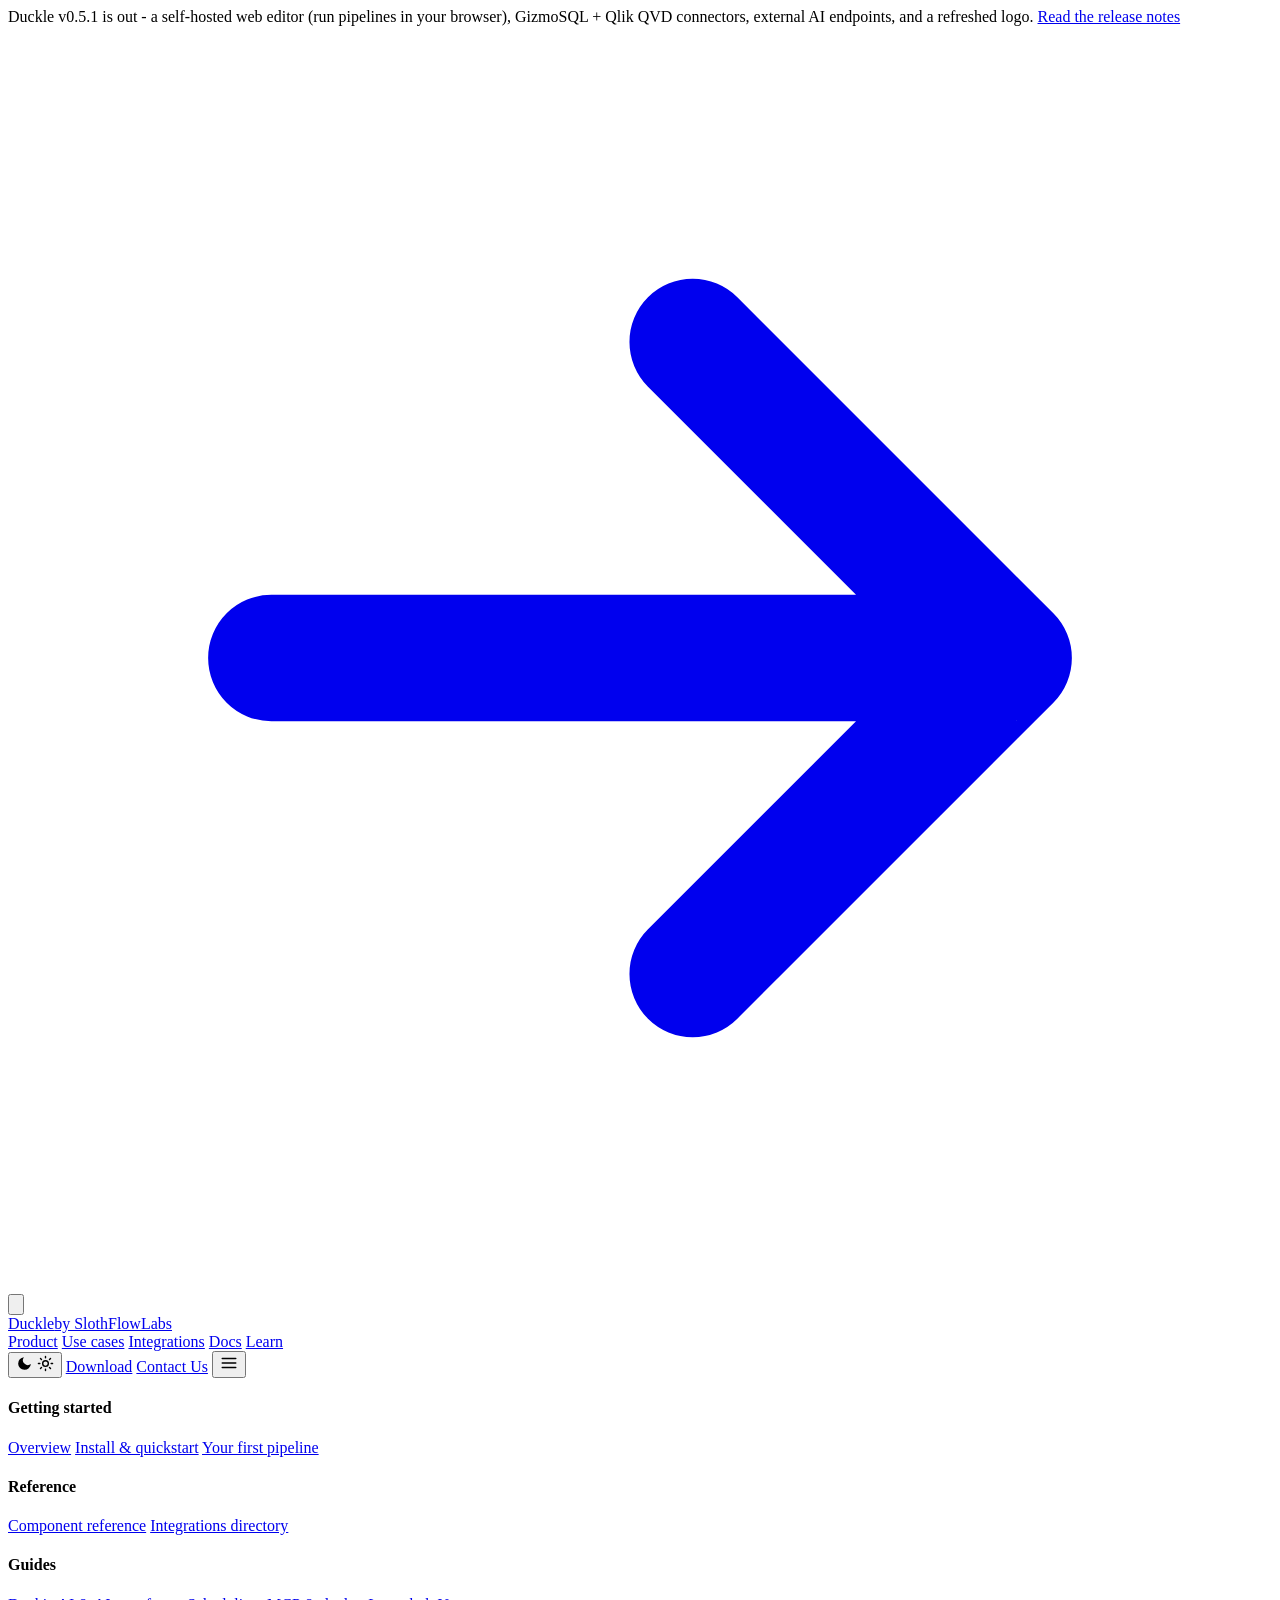
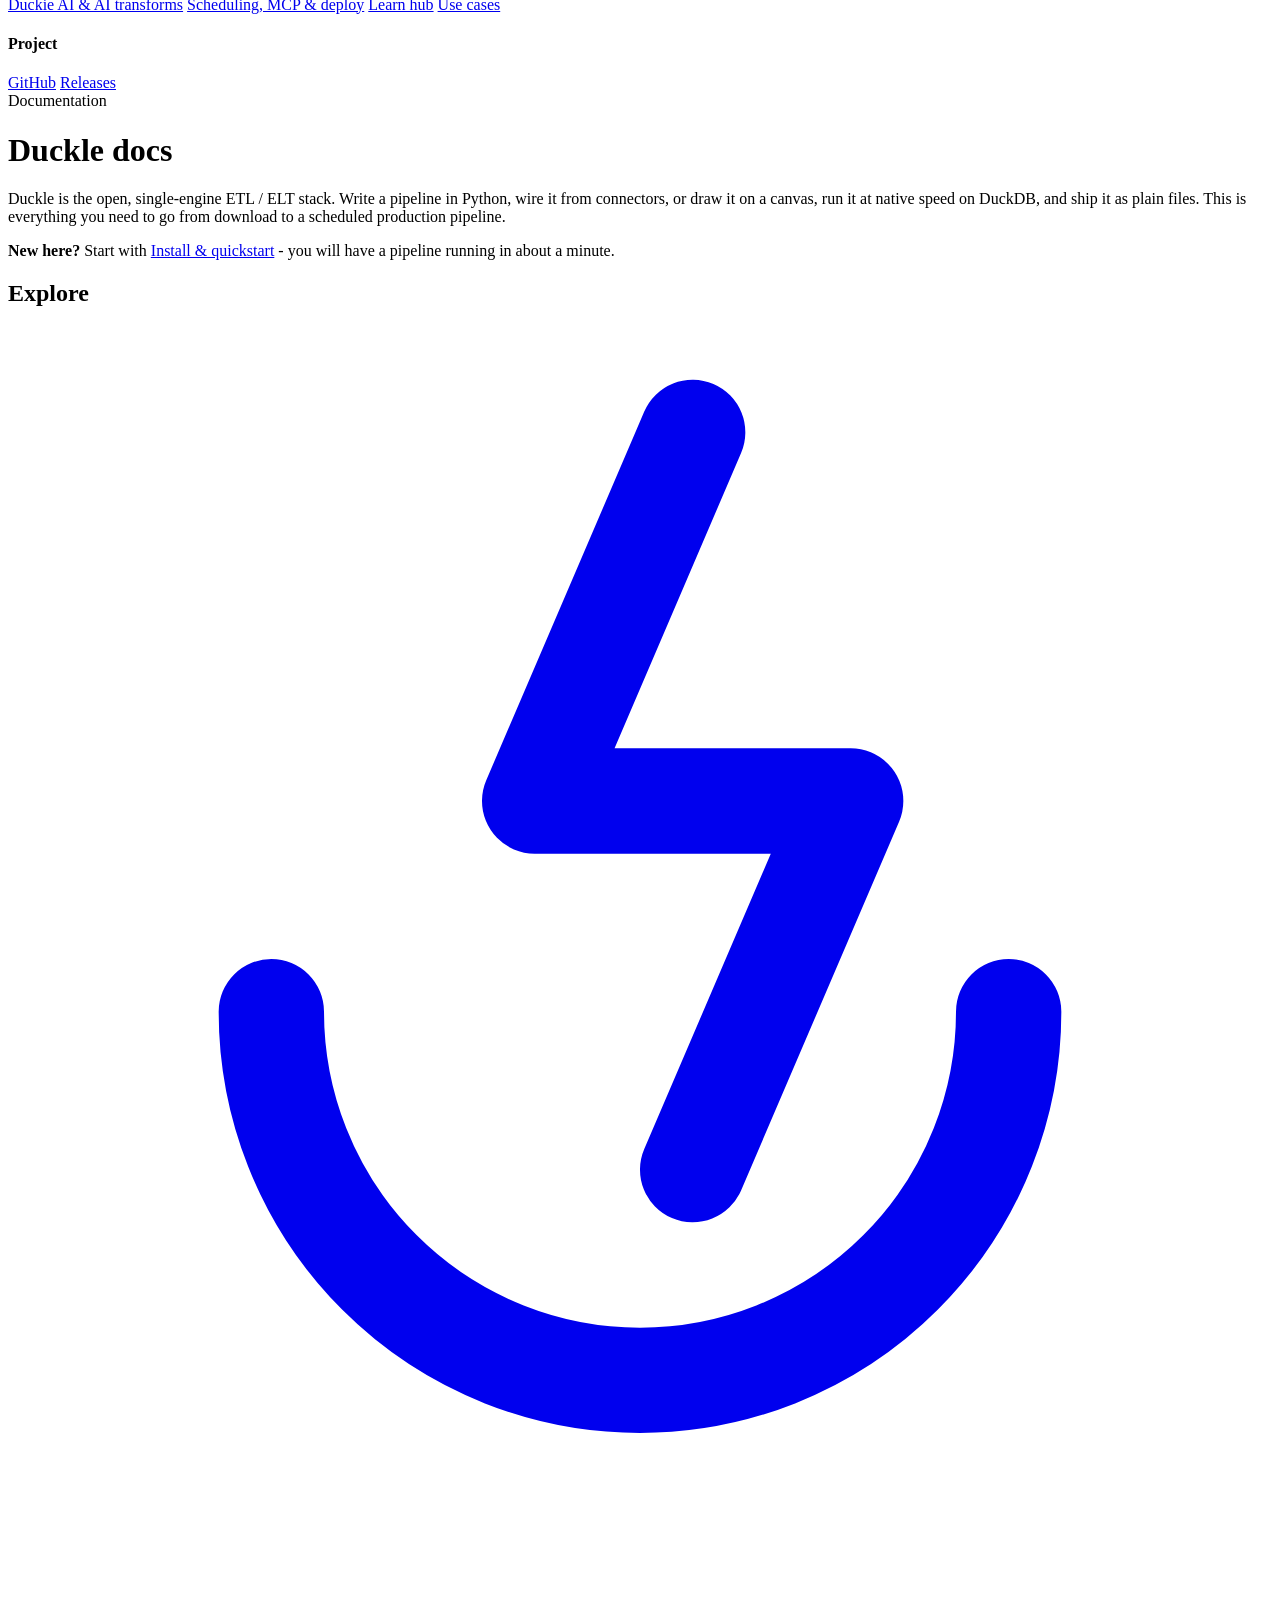
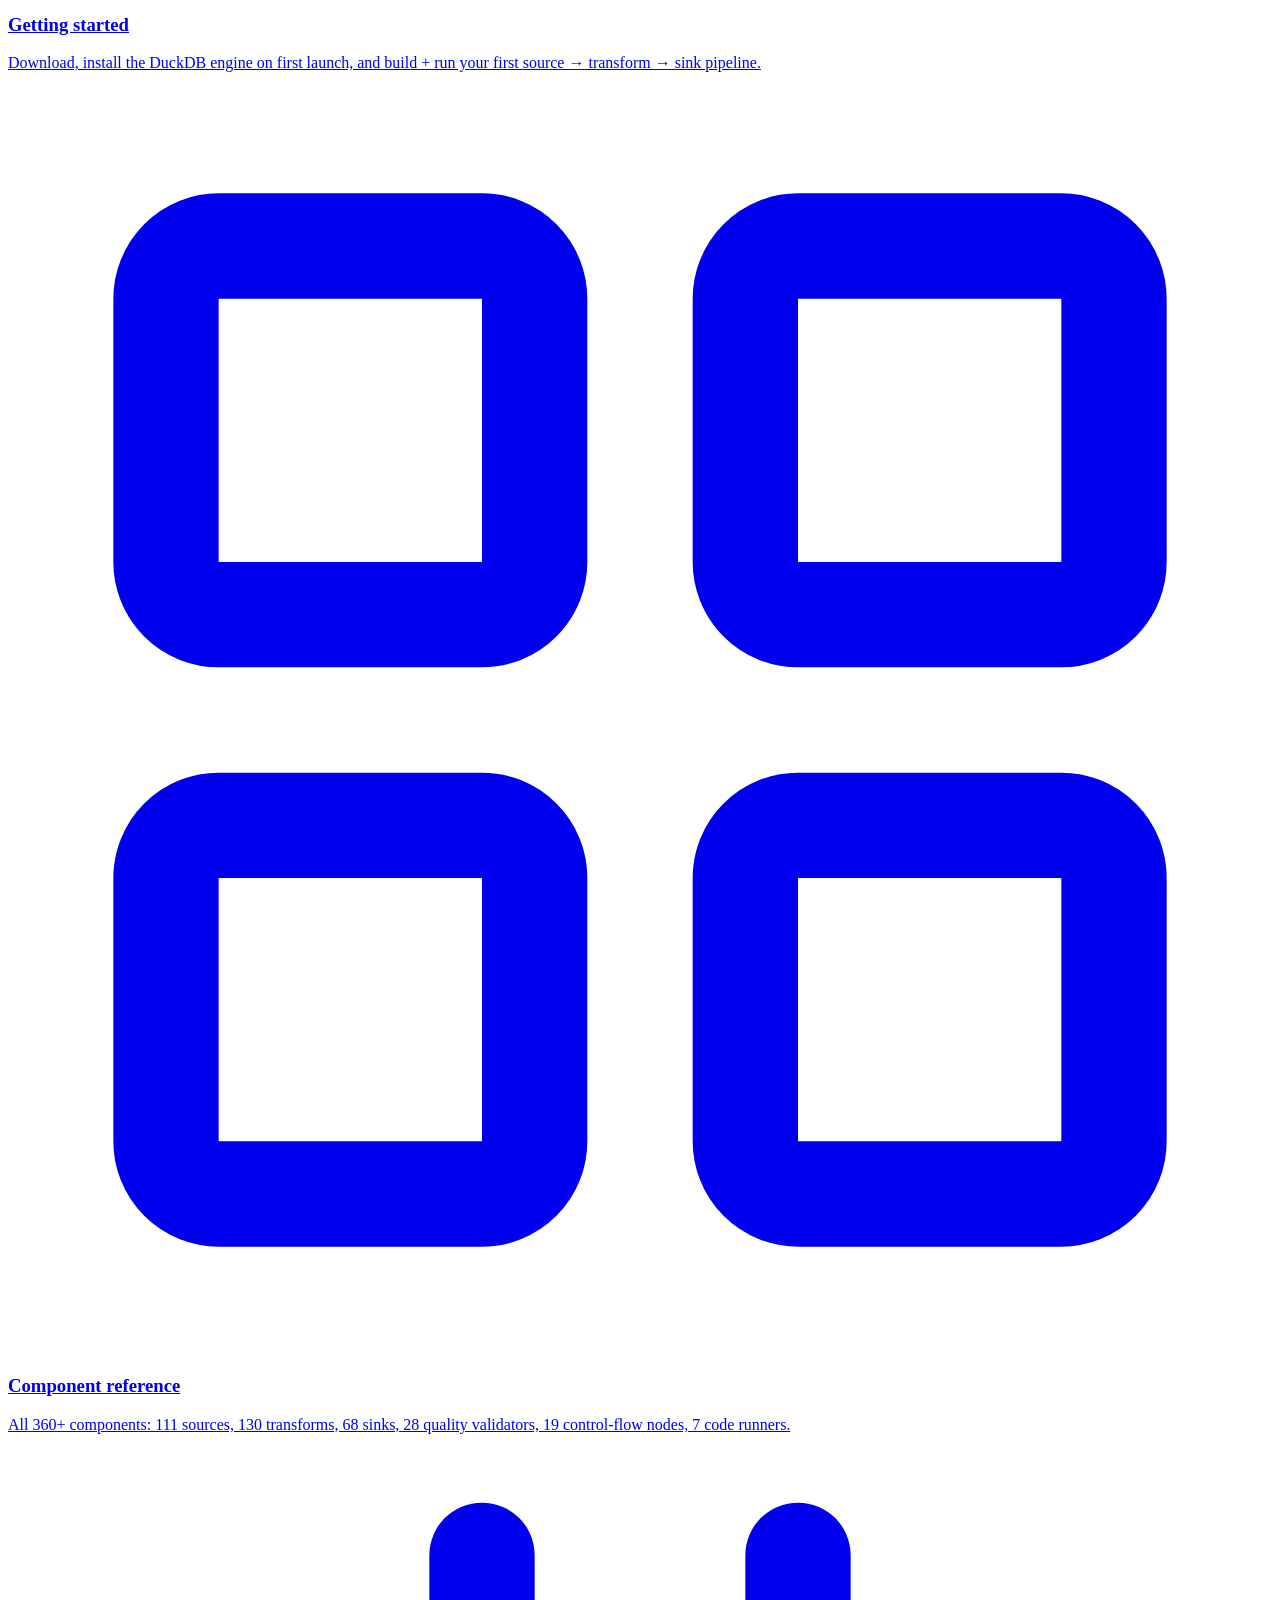
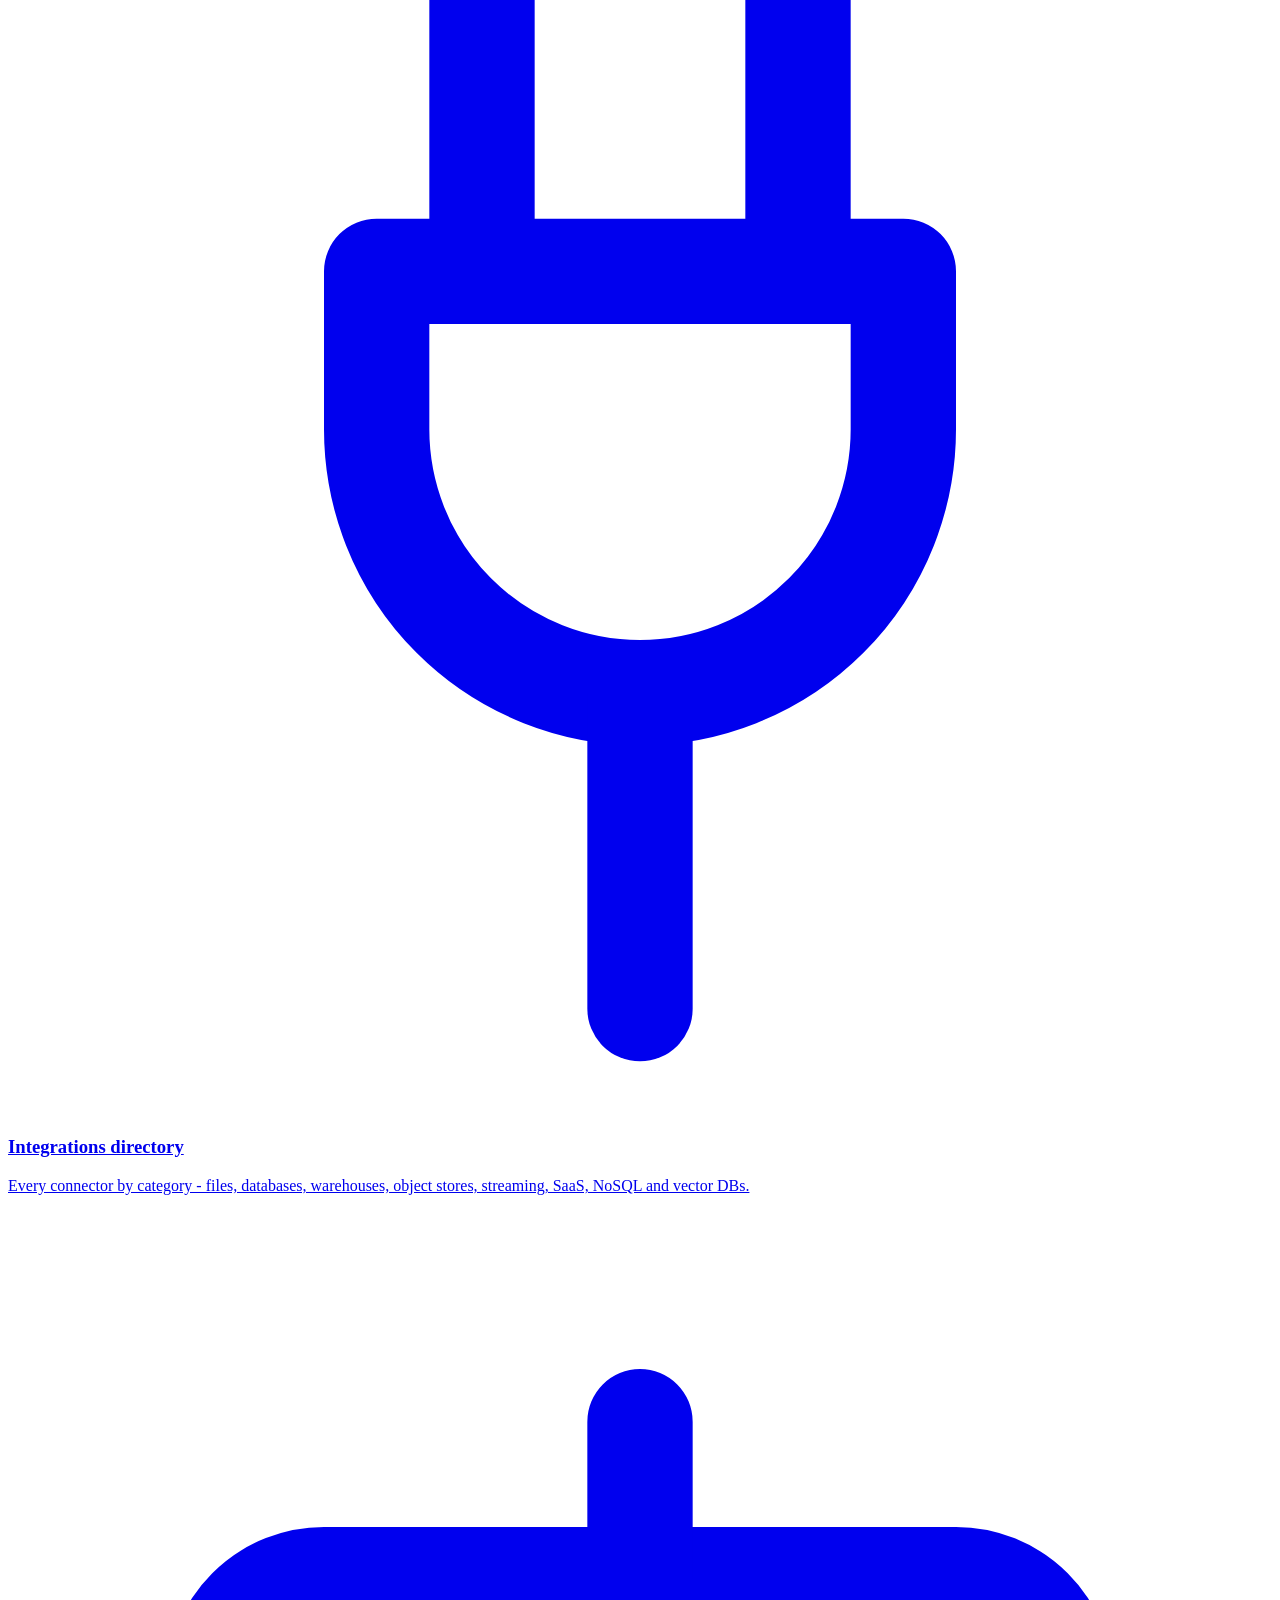
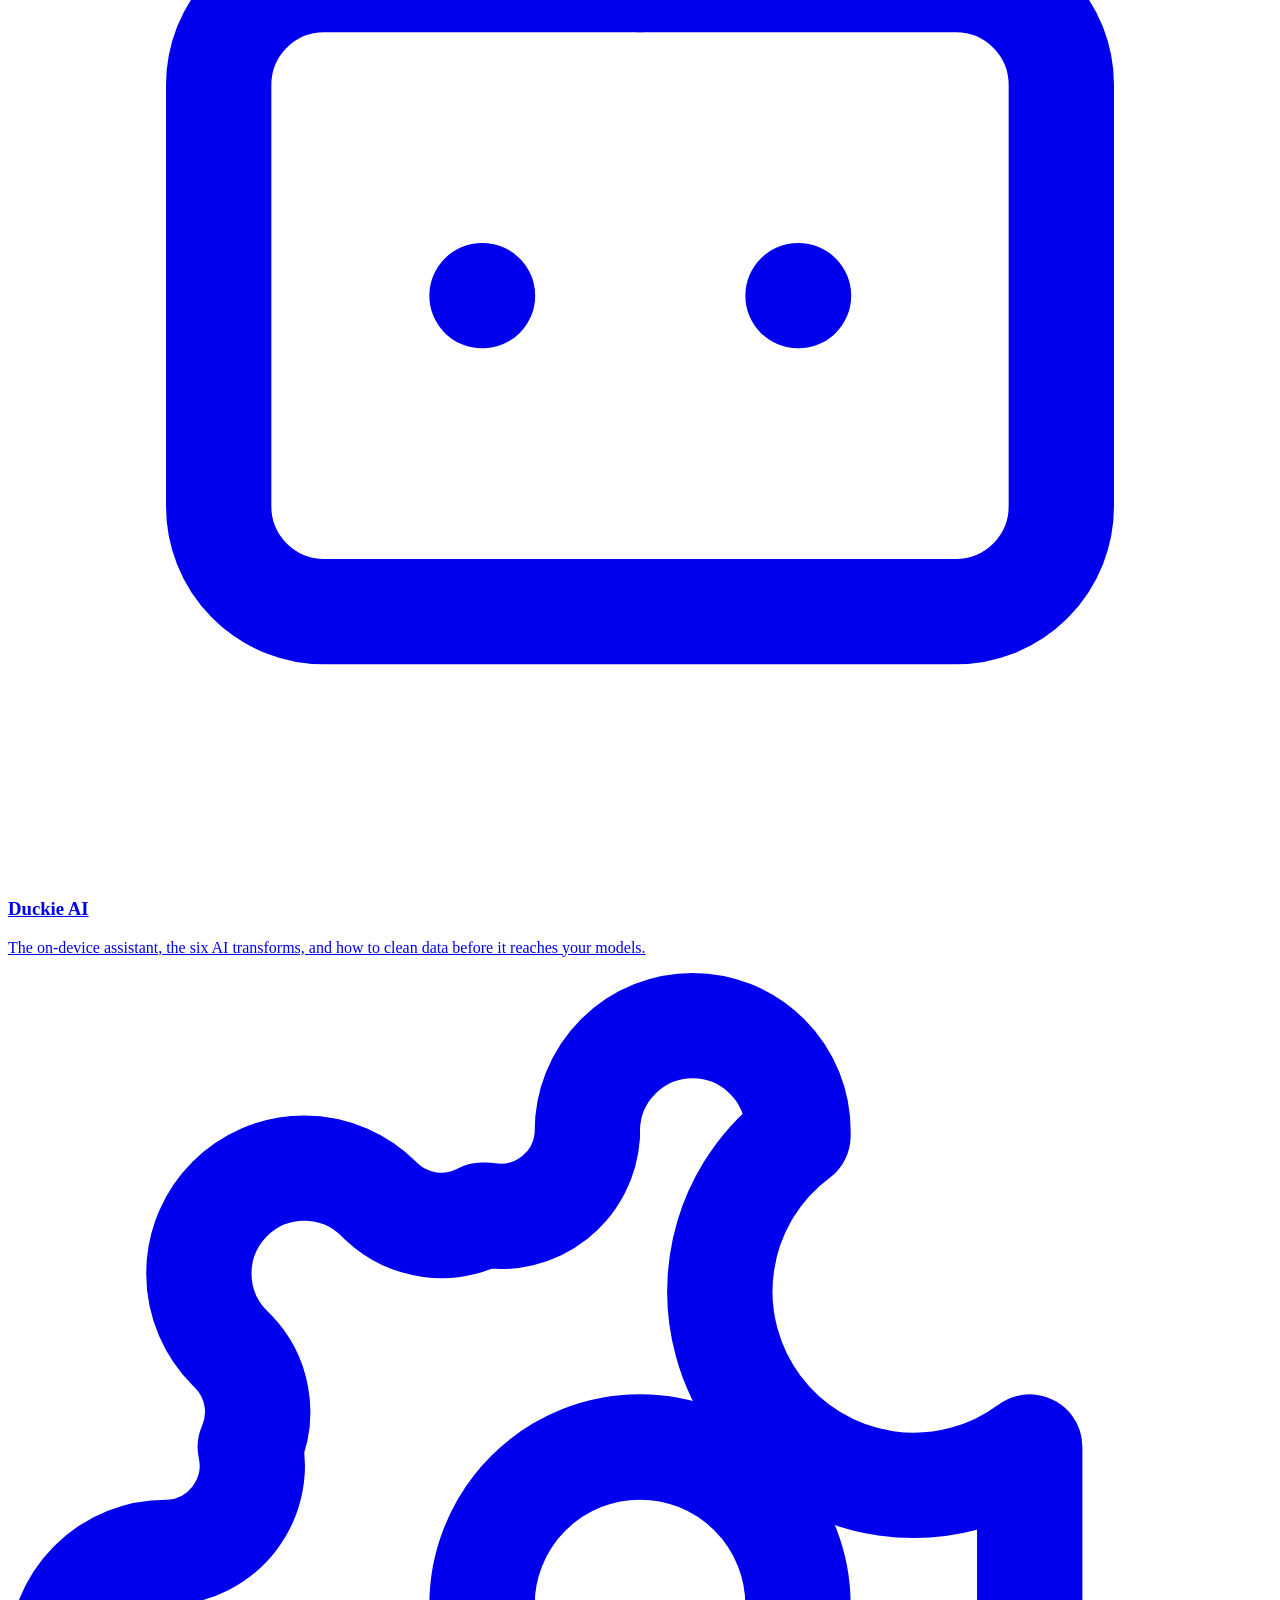
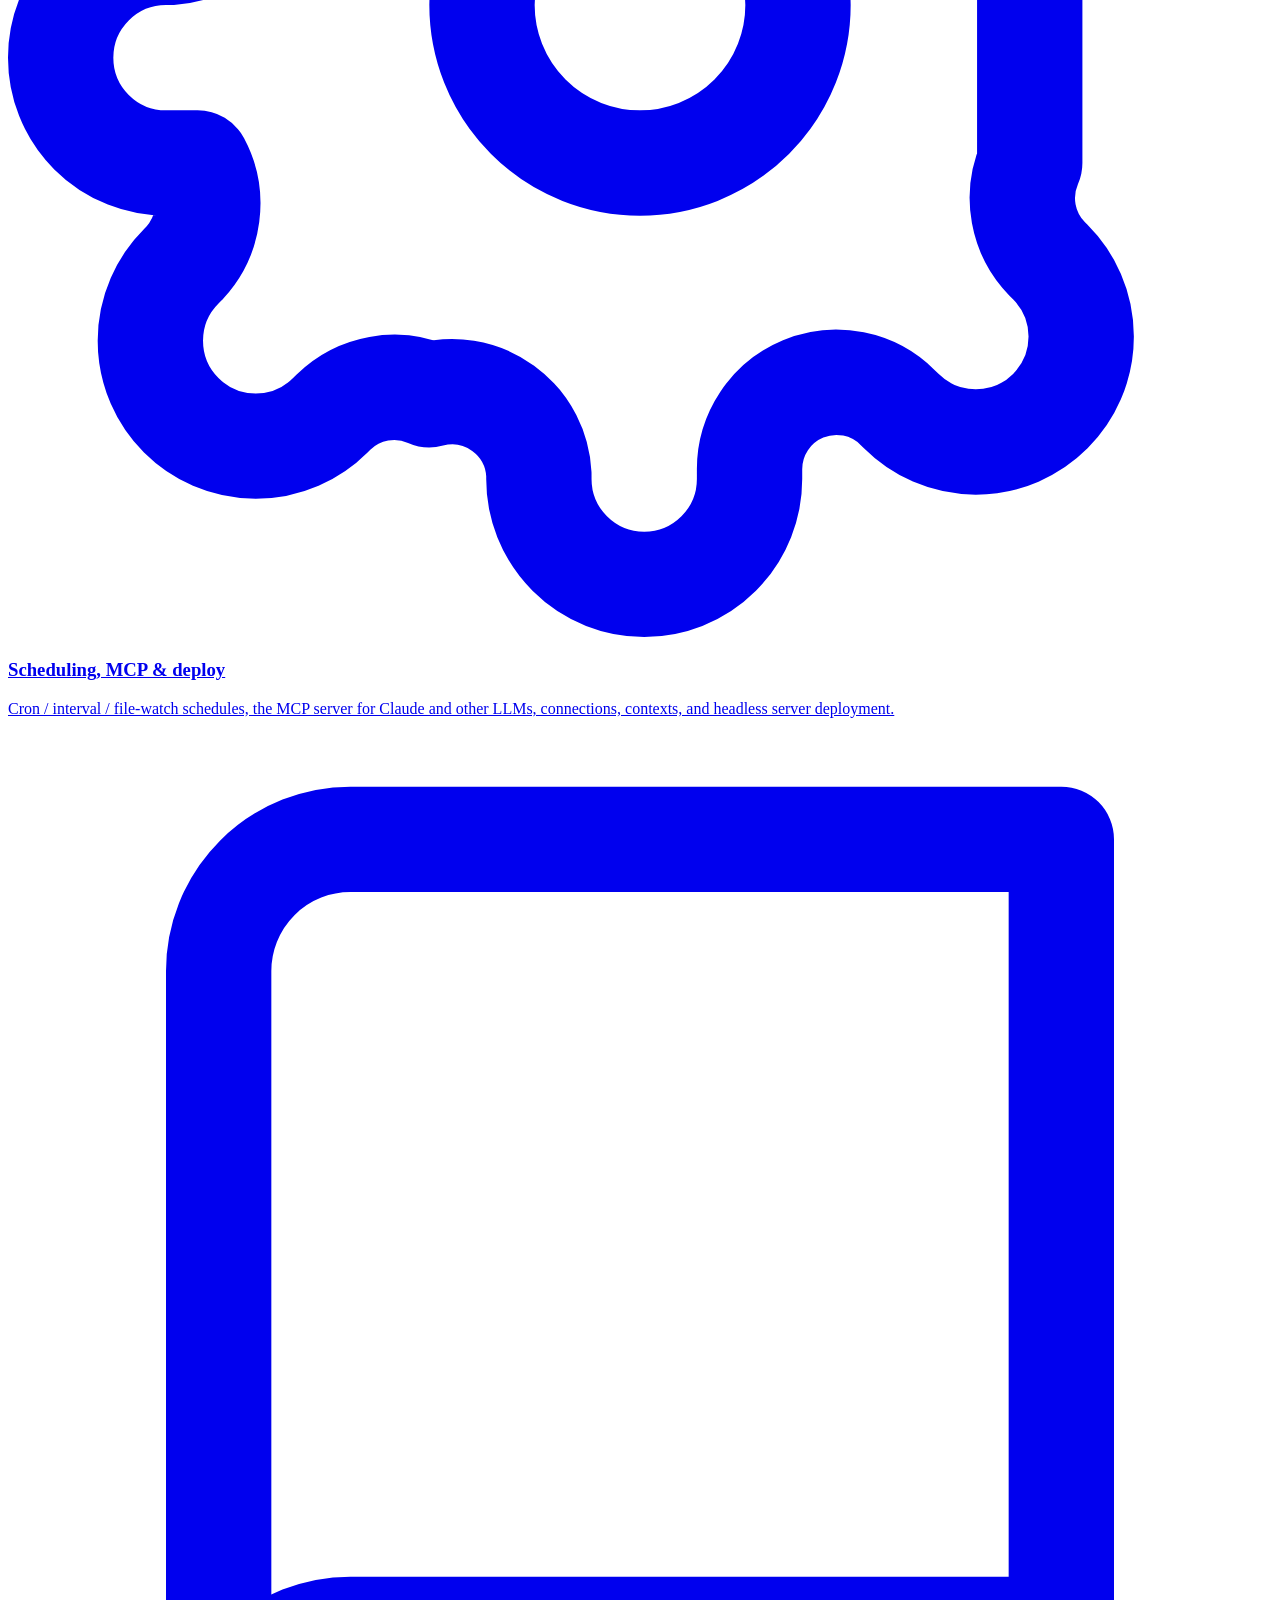
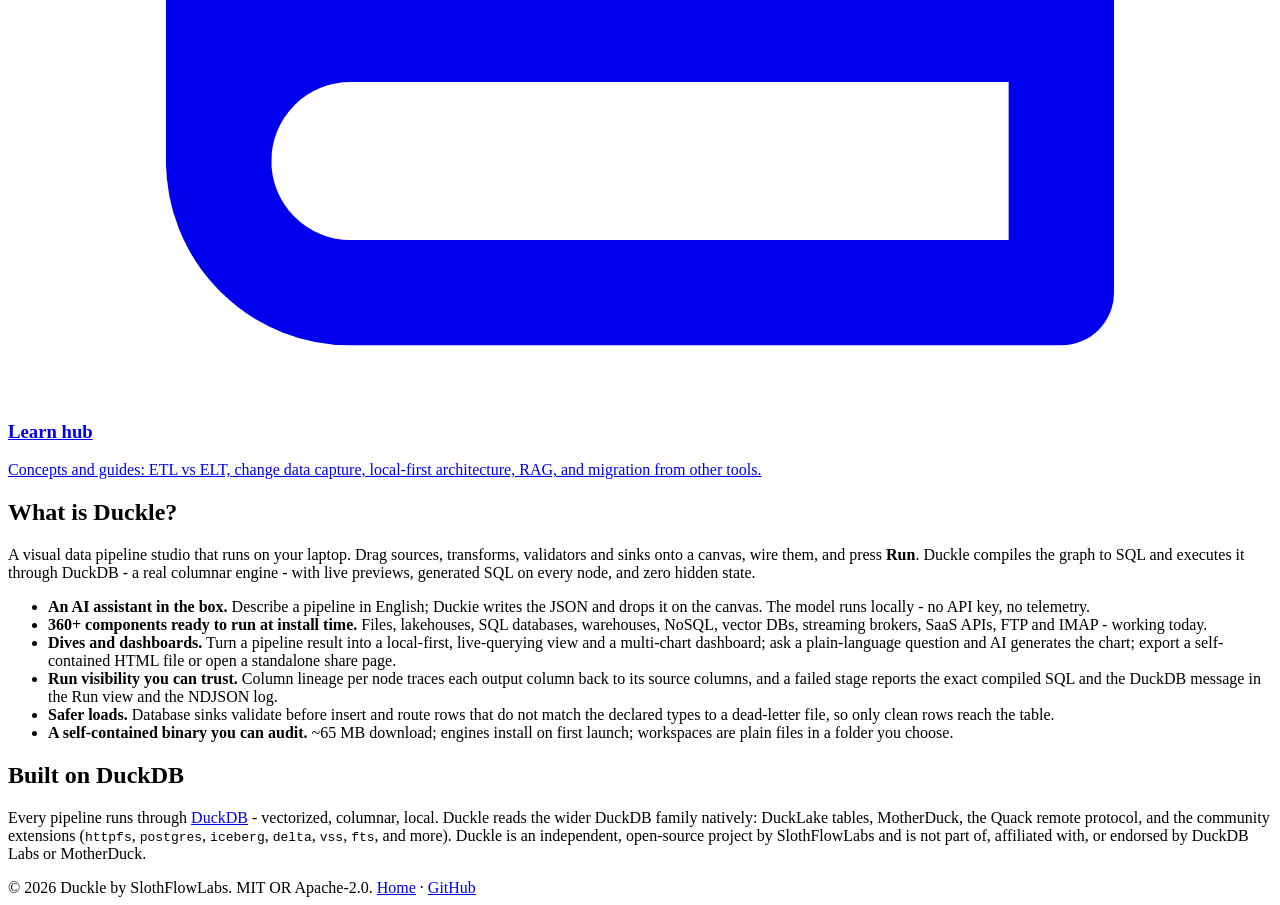
==== commit 4f374370: "docs: one component count, everywhere The number appeared as 313, 345, 359, 360+, 363, 366, 384 and " ====
--- a/website/docs/index.html
+++ b/website/docs/index.html
@@ -111,7 +111,7 @@
       <h2>Explore</h2>
       <div class="grid cols-2" style="margin-top:18px;">
         <a class="card" href="getting-started.html"><span class="ico"><svg viewBox="0 0 24 24" fill="none" stroke="currentColor" stroke-width="2" stroke-linecap="round" stroke-linejoin="round"><path d="m13 2-3 7h6l-3 7"/><path d="M5 13a7 7 0 0 0 14 0"/></svg></span><h3>Getting started</h3><p>Download, install the DuckDB engine on first launch, and build + run your first source &rarr; transform &rarr; sink pipeline.</p></a>
-        <a class="card src" href="components.html"><span class="ico"><svg viewBox="0 0 24 24" fill="none" stroke="currentColor" stroke-width="2" stroke-linecap="round" stroke-linejoin="round"><rect x="3" y="3" width="7" height="7" rx="1"/><rect x="14" y="3" width="7" height="7" rx="1"/><rect x="3" y="14" width="7" height="7" rx="1"/><rect x="14" y="14" width="7" height="7" rx="1"/></svg></span><h3>Component reference</h3><p>All 363 components: 111 sources, 130 transforms, 68 sinks, 28 quality validators, 19 control-flow nodes, 7 code runners.</p></a>
+        <a class="card src" href="components.html"><span class="ico"><svg viewBox="0 0 24 24" fill="none" stroke="currentColor" stroke-width="2" stroke-linecap="round" stroke-linejoin="round"><rect x="3" y="3" width="7" height="7" rx="1"/><rect x="14" y="3" width="7" height="7" rx="1"/><rect x="3" y="14" width="7" height="7" rx="1"/><rect x="14" y="14" width="7" height="7" rx="1"/></svg></span><h3>Component reference</h3><p>All 360+ components: 111 sources, 130 transforms, 68 sinks, 28 quality validators, 19 control-flow nodes, 7 code runners.</p></a>
         <a class="card" href="integrations.html"><span class="ico"><svg viewBox="0 0 24 24" fill="none" stroke="currentColor" stroke-width="2" stroke-linecap="round" stroke-linejoin="round"><path d="M9 2v6M15 2v6M7 8h10v3a5 5 0 0 1-10 0z"/><path d="M12 16v6"/></svg></span><h3>Integrations directory</h3><p>Every connector by category - files, databases, warehouses, object stores, streaming, SaaS, NoSQL and vector DBs.</p></a>
         <a class="card xf" href="ai-duckie.html"><span class="ico"><svg viewBox="0 0 24 24" fill="none" stroke="currentColor" stroke-width="2" stroke-linecap="round" stroke-linejoin="round"><rect x="4" y="7" width="16" height="12" rx="2"/><path d="M12 7V4M9 13h.01M15 13h.01"/></svg></span><h3>Duckie AI</h3><p>The on-device assistant, the six AI transforms, and how to clean data before it reaches your models.</p></a>
         <a class="card snk" href="automation.html"><span class="ico"><svg viewBox="0 0 24 24" fill="none" stroke="currentColor" stroke-width="2" stroke-linecap="round" stroke-linejoin="round"><circle cx="12" cy="12" r="3"/><path d="M19.4 15a1.65 1.65 0 0 0 .33 1.82l.06.06a2 2 0 1 1-2.83 2.83l-.06-.06a1.65 1.65 0 0 0-2.82 1.17V21a2 2 0 1 1-4 0v-.09A1.65 1.65 0 0 0 8 19.4a1.65 1.65 0 0 0-1.82.33l-.06.06a2 2 0 1 1-2.83-2.83l.06-.06A1.65 1.65 0 0 0 3.6 15H3a2 2 0 1 1 0-4h.09A1.65 1.65 0 0 0 4.6 9a1.65 1.65 0 0 0-.33-1.82l-.06-.06a2 2 0 1 1 2.83-2.83l.06.06A1.65 1.65 0 0 0 9 4.6h.09A1.65 1.65 0 0 0 11 3.09V3a2 2 0 1 1 4 0v.09A1.65 1.65 0 0 0 19.4 9z"/></svg></span><h3>Scheduling, MCP &amp; deploy</h3><p>Cron / interval / file-watch schedules, the MCP server for Claude and other LLMs, connections, contexts, and headless server deployment.</p></a>
@@ -122,7 +122,7 @@
       <p>A visual data pipeline studio that runs on your laptop. Drag sources, transforms, validators and sinks onto a canvas, wire them, and press <b>Run</b>. Duckle compiles the graph to SQL and executes it through DuckDB - a real columnar engine - with live previews, generated SQL on every node, and zero hidden state.</p>
       <ul>
         <li><b>An AI assistant in the box.</b> Describe a pipeline in English; Duckie writes the JSON and drops it on the canvas. The model runs locally - no API key, no telemetry.</li>
-        <li><b>345 components ready to run at install time.</b> Files, lakehouses, SQL databases, warehouses, NoSQL, vector DBs, streaming brokers, SaaS APIs, FTP and IMAP - working today.</li>
+        <li><b>360+ components ready to run at install time.</b> Files, lakehouses, SQL databases, warehouses, NoSQL, vector DBs, streaming brokers, SaaS APIs, FTP and IMAP - working today.</li>
         <li><b>Dives and dashboards.</b> Turn a pipeline result into a local-first, live-querying view and a multi-chart dashboard; ask a plain-language question and AI generates the chart; export a self-contained HTML file or open a standalone share page.</li>
         <li><b>Run visibility you can trust.</b> Column lineage per node traces each output column back to its source columns, and a failed stage reports the exact compiled SQL and the DuckDB message in the Run view and the NDJSON log.</li>
         <li><b>Safer loads.</b> Database sinks validate before insert and route rows that do not match the declared types to a dead-letter file, so only clean rows reach the table.</li>
